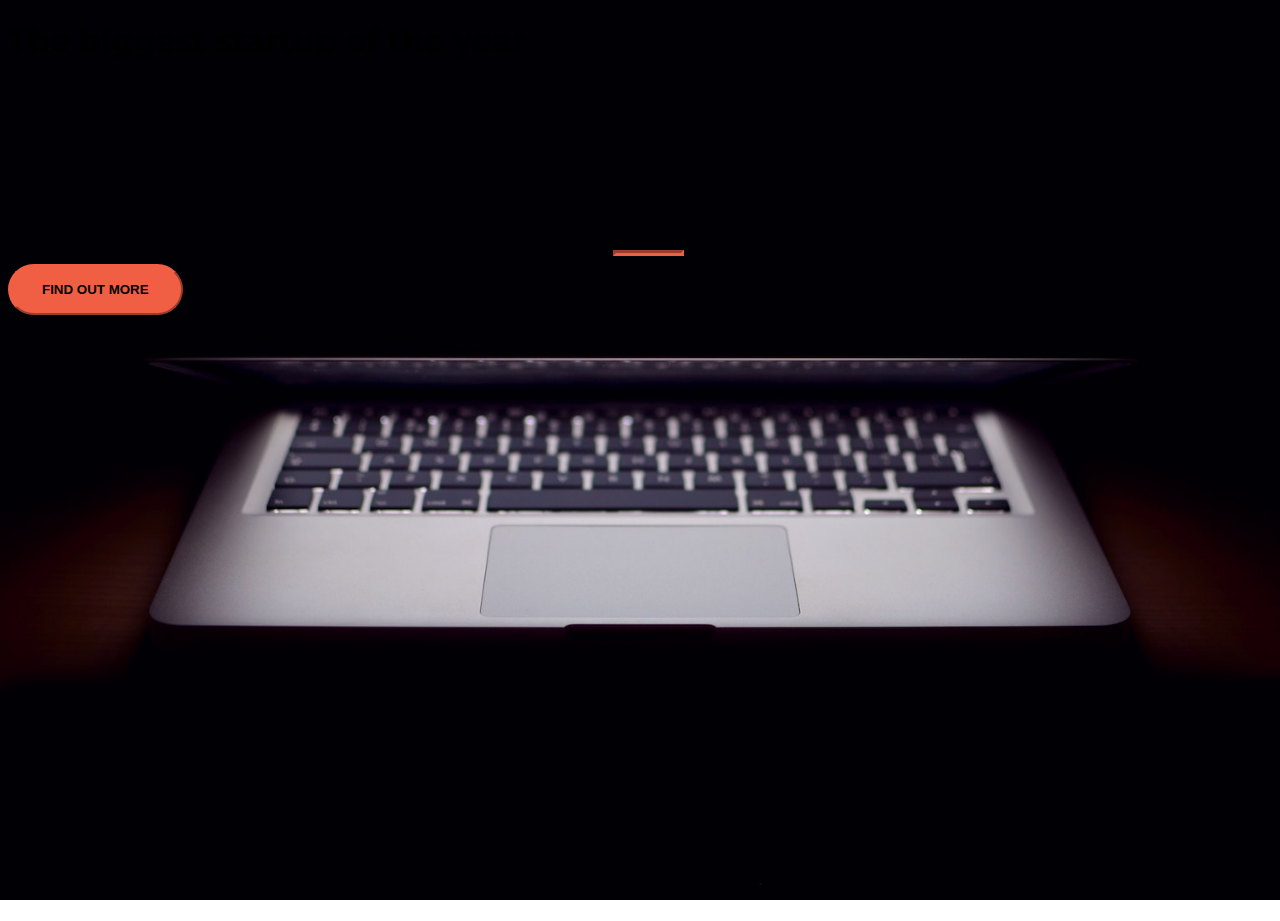
==== index.html @ 4971ef30 "uploading" ====
<!DOCTYPE html>
<html>
  <head>
    <title>Startup</title>
 
    <meta charset="utf-8">
    <meta name="viewport" content="width=device-width, initial-scale=1, shrink-to-fit=no">
    
    <link href="https://fonts.googleapis.com/css?family=Montserrat" rel="stylesheet">

    <link href="https://cdn.jsdelivr.net/npm/bootstrap@5.3.1/dist/css/bootstrap.min.css" rel="stylesheet" integrity="sha384-4bw+/aepP/YC94hEpVNVgiZdgIC5+VKNBQNGCHeKRQN+PtmoHDEXuppvnDJzQIu9" crossorigin="anonymous">    

    
    <link href="style.css" rel="stylesheet">
  </head>
  <body>
    <div class="container d-flex align-items-center h-100 justify-content-center">
      <div class="row">
        <header class="text-center col-12">
          <h1 class="text-uppercase">The biggest startup of the year</h1>
        </header>
        <div class="buffer col-12"></div>
        <section class="text-center col-12">
          <hr>
          <a href="https://mailchi.mp/f843bff870ab/mungadi">          <button  class="btn btn-primary btn-xl">Find out more</button>
          </a>
        </section>
      </div>
    </div>
  </body>
</html>
---- style.css ----
body,
html {
  width: 100%;
  height: 100%;
  font-family: 'Montserrat', sans-serif;
  background: url(header.jpg) no-repeat center center fixed; 
  -webkit-background-size: cover;
  -moz-background-size: cover;
  -o-background-size: cover;
  background-size: cover;
}

hr {
  border-color: #f05f44;
  border-width: 3px;
  max-width: 65px;
  background-color: #ee4b08;
}

.buffer {
  height: 10rem;
}

h1 {
  font-size: 2rem;
  color: #e  2dbdb;
}

.btn {
  font-weight: 700;
  border-radius: 300px;
  text-transform: uppercase;
}

.btn-primary {
  background-color: #f05f44;
  border-color: #f05f44;
}

.btn-primary:hover {
  background-color: #ee4b08;
  border-color: #ee4b08;
  border-width: 4px;
}

.btn-xl {
  padding: 1rem 2rem;

}
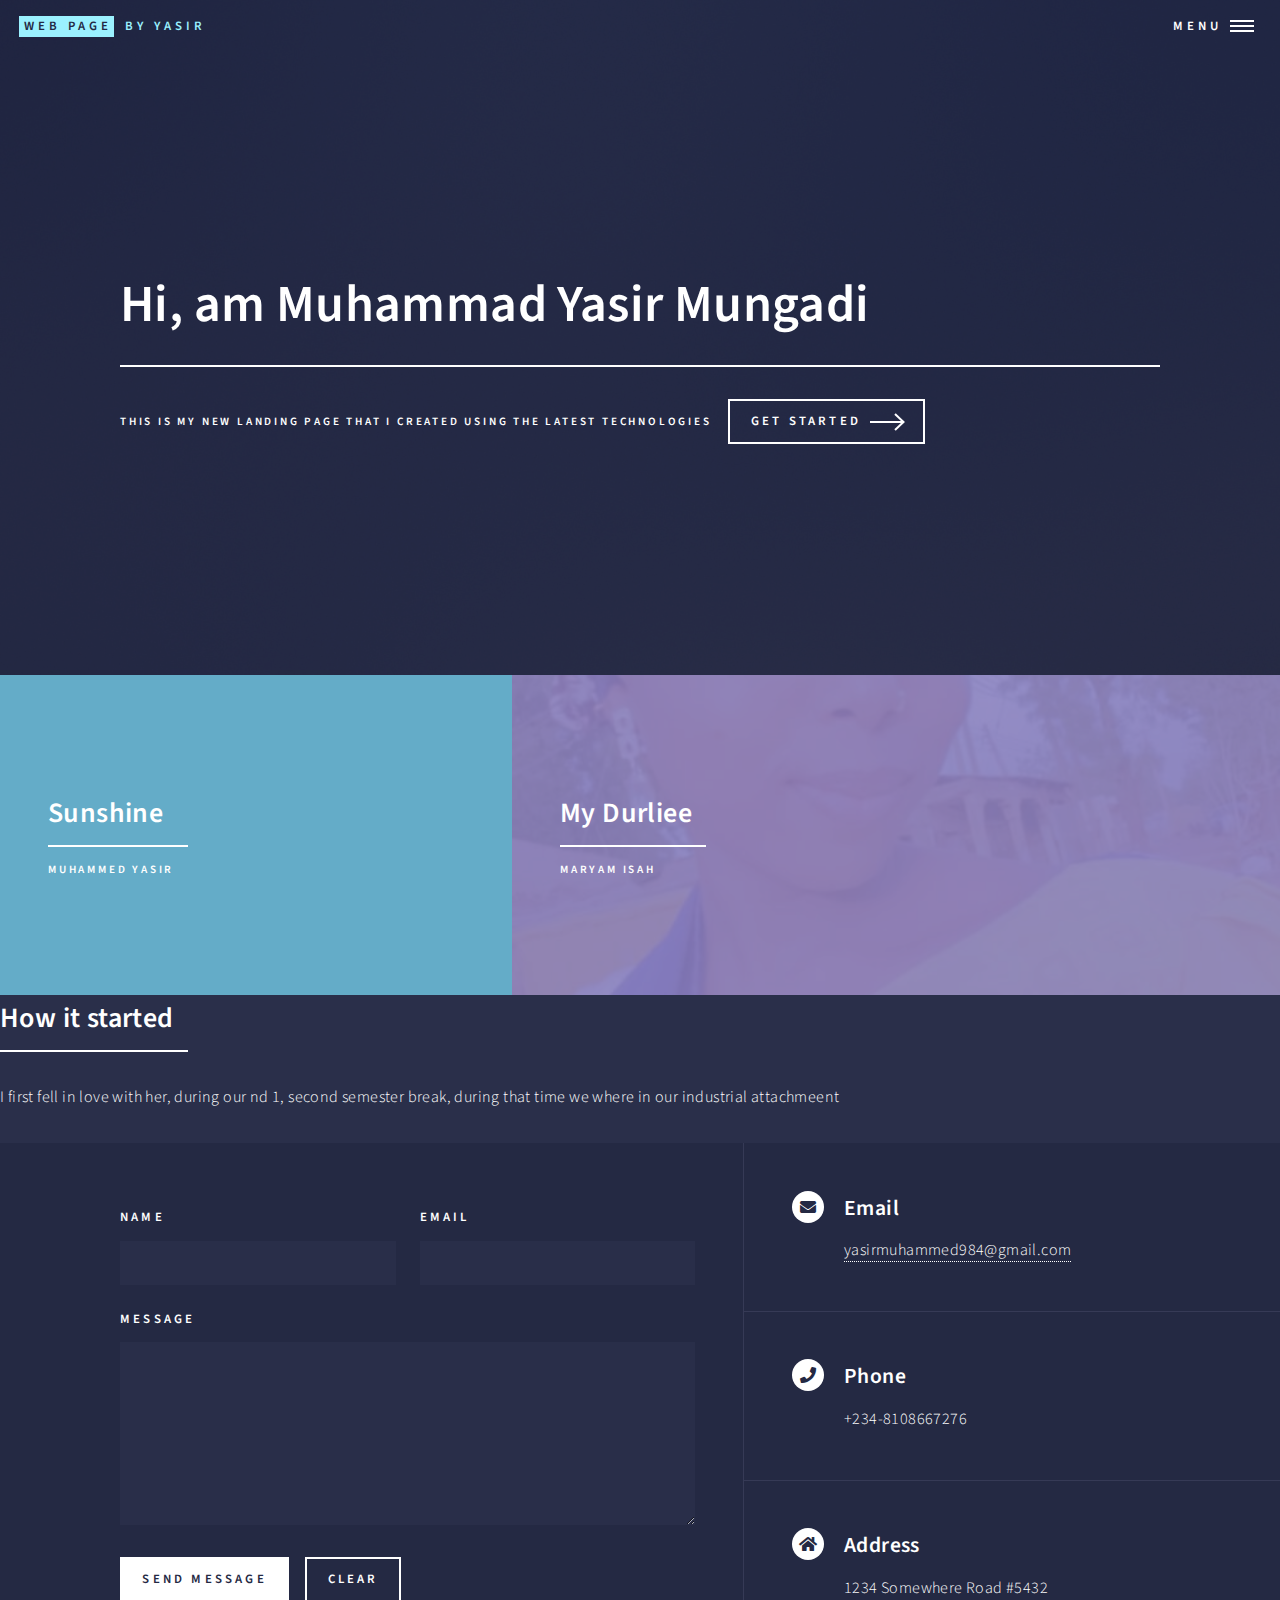
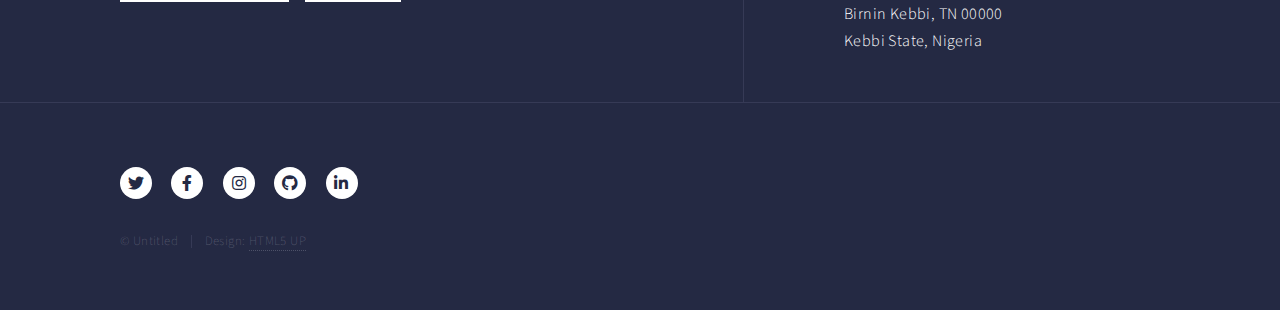
==== commit a90d6f67: "Update index.html" ====
--- a/index.html
+++ b/index.html
@@ -1,31 +1,177 @@
-<!DOCTYPE html>
+<!DOCTYPE HTML>
+<!--
+	Forty by HTML5 UP
+	html5up.net | @ajlkn
+	Free for personal and commercial use under the CCA 3.0 license (html5up.net/license)
+-->
 <html>
-  <head>
-    <title>Startup</title>
- 
-    <meta charset="utf-8">
-    <meta name="viewport" content="width=device-width, initial-scale=1, shrink-to-fit=no">
-    
-    <link href="https://fonts.googleapis.com/css?family=Montserrat" rel="stylesheet">
+	<head>
+		<title>Forty by HTML5 UP</title>
+		<meta charset="utf-8" />
+		<meta name="viewport" content="width=device-width, initial-scale=1, user-scalable=no" />
+		<link rel="stylesheet" href="assets/css/main.css" />
+		<noscript><link rel="stylesheet" href="assets/css/noscript.css" /></noscript>
+	</head>
+	<body class="is-preload">
 
-    <link href="https://cdn.jsdelivr.net/npm/bootstrap@5.3.1/dist/css/bootstrap.min.css" rel="stylesheet" integrity="sha384-4bw+/aepP/YC94hEpVNVgiZdgIC5+VKNBQNGCHeKRQN+PtmoHDEXuppvnDJzQIu9" crossorigin="anonymous">    
+		<!-- Wrapper -->
+			<div id="wrapper">
 
-    
-    <link href="style.css" rel="stylesheet">
-  </head>
-  <body>
-    <div class="container d-flex align-items-center h-100 justify-content-center">
-      <div class="row">
-        <header class="text-center col-12">
-          <h1 class="text-uppercase">The biggest startup of the year</h1>
-        </header>
-        <div class="buffer col-12"></div>
-        <section class="text-center col-12">
-          <hr>
-          <a href="https://mailchi.mp/f843bff870ab/mungadi">          <button  class="btn btn-primary btn-xl">Find out more</button>
-          </a>
-        </section>
-      </div>
-    </div>
-  </body>
-</html>
+				<!-- Header -->
+					<header id="header" class="alt">
+						<a href="index.html" class="logo"><strong>Web Page</strong> <span>by Yasir</span></a>
+						<nav>
+							<a href="#menu">Menu</a>
+						</nav>
+					</header>
+
+				<!-- Menu -->
+					<nav id="menu">
+						<ul class="links">
+							<li><a href="index(2).html">Home</a></li>
+							<li><a href="generic2.html">Landing</a></li>
+							<li><a href="generic.html">Generic</a></li>
+
+						</ul>
+						<ul class="actions stacked">
+							<li><a href="#" class="button primary fit">Get Started</a></li>
+							<li><a href="#" class="button fit">Log In</a></li>
+						</ul>
+					</nav>
+
+				<!-- Banner -->
+					<section id="banner" class="major">
+						<div class="inner">
+							<header class="major">
+								<h1>Hi, am Muhammad Yasir Mungadi</h1>
+							</header>
+							<div class="content">
+								<p>This is my new landing page that i created using the latest technologies<br />
+								</p>
+								<ul class="actions">
+									<li><a href="#one" class="button next scrolly">Get Started</a></li>
+								</ul>
+							</div>
+						</div>
+					</section>
+
+				<!-- Main -->
+					<div id="main">
+
+						<!-- One -->
+							<section id="one" class="tiles">
+								<article>
+									<span class="image">
+										<img src="images/Y.png" alt="" />
+									</span>
+									<header class="major">
+										<h3><a href="generic2.html" class="link">Sunshine</a></h3>
+										<p>Muhammed Yasir</p>
+									</header>
+								</article>
+								<article>
+									<span class="image">
+										<img src="images/maryam.JPG" alt="" />
+									</span>
+									<header class="major">
+										<h3><a href="generic.html" class="link">My Durliee</a></h3>
+										<p>Maryam Isah</p>
+									</header>
+								</article>
+								
+
+						<!-- Two -->
+							<section id="two">
+								<div class="inner">
+									<header class="major">
+										<h2>How it started</h2>
+									</header>
+									<p>I first fell in love with her, during our nd 1, second semester break, during that time we where in our industrial attachmeent</p>
+									
+								</div>
+							</section>
+
+					</div>
+
+				<!-- Contact -->
+					<section id="contact">
+						<div class="inner">
+							<section>
+								<form method="post" action="#">
+									<div class="fields">
+										<div class="field half">
+											<label for="name">Name</label>
+											<input type="text" name="name" id="name" />
+										</div>
+										<div class="field half">
+											<label for="email">Email</label>
+											<input type="text" name="email" id="email" />
+										</div>
+										<div class="field">
+											<label for="message">Message</label>
+											<textarea name="message" id="message" rows="6"></textarea>
+										</div>
+									</div>
+									<ul class="actions">
+										<li><input type="submit" value="Send Message" class="primary" /></li>
+										<li><input type="reset" value="Clear" /></li>
+									</ul>
+								</form>
+							</section>
+							<section class="split">
+								<section>
+									<div class="contact-method">
+										<span class="icon solid alt fa-envelope"></span>
+										<h3>Email</h3>
+										<a href="#">yasirmuhammed984@gmail.com</a>
+									</div>
+								</section>
+								<section>
+									<div class="contact-method">
+										<span class="icon solid alt fa-phone"></span>
+										<h3>Phone</h3>
+										<span>+234-8108667276</span>
+									</div>
+								</section>
+								<section>
+									<div class="contact-method">
+										<span class="icon solid alt fa-home"></span>
+										<h3>Address</h3>
+										<span>1234 Somewhere Road #5432<br />
+										Birnin Kebbi, TN 00000<br />
+										Kebbi State, Nigeria</span>
+									</div>
+								</section>
+							</section>
+						</div>
+					</section>
+
+				<!-- Footer -->
+					<footer id="footer">
+						<div class="inner">
+							<ul class="icons">
+								<li><a href="#" class="icon brands alt fa-twitter"><span class="label">Twitter</span></a></li>
+								<li><a href="#" class="icon brands alt fa-facebook-f"><span class="label">Facebook</span></a></li>
+								<li><a href="#" class="icon brands alt fa-instagram"><span class="label">Instagram</span></a></li>
+								<li><a href="#" class="icon brands alt fa-github"><span class="label">GitHub</span></a></li>
+								<li><a href="#" class="icon brands alt fa-linkedin-in"><span class="label">LinkedIn</span></a></li>
+							</ul>
+							<ul class="copyright">
+								<li>&copy; Untitled</li><li>Design: <a href="https://html5up.net">HTML5 UP</a></li>
+							</ul>
+						</div>
+					</footer>
+
+			</div>
+
+		<!-- Scripts -->
+			<script src="assets/js/jquery.min.js"></script>
+			<script src="assets/js/jquery.scrolly.min.js"></script>
+			<script src="assets/js/jquery.scrollex.min.js"></script>
+			<script src="assets/js/browser.min.js"></script>
+			<script src="assets/js/breakpoints.min.js"></script>
+			<script src="assets/js/util.js"></script>
+			<script src="assets/js/main.js"></script>
+
+	</body>
+</html>--- a/assets/css/main.css
+++ b/assets/css/main.css
@@ -0,0 +1,3952 @@
+@import url(fontawesome-all.min.css);
+@import url("https://fonts.googleapis.com/css?family=Source+Sans+Pro:300,300italic,600,600italic");
+
+/*
+	Forty by HTML5 UP
+	html5up.net | @ajlkn
+	Free for personal and commercial use under the CCA 3.0 license (html5up.net/license)
+*/
+
+html, body, div, span, applet, object,
+iframe, h1, h2, h3, h4, h5, h6, p, blockquote,
+pre, a, abbr, acronym, address, big, cite,
+code, del, dfn, em, img, ins, kbd, q, s, samp,
+small, strike, strong, sub, sup, tt, var, b,
+u, i, center, dl, dt, dd, ol, ul, li, fieldset,
+form, label, legend, table, caption, tbody,
+tfoot, thead, tr, th, td, article, aside,
+canvas, details, embed, figure, figcaption,
+footer, header, hgroup, menu, nav, output, ruby,
+section, summary, time, mark, audio, video {
+	margin: 0;
+	padding: 0;
+	border: 0;
+	font-size: 100%;
+	font: inherit;
+	vertical-align: baseline;}
+
+article, aside, details, figcaption, figure,
+footer, header, hgroup, menu, nav, section {
+	display: block;}
+
+body {
+	line-height: 1;
+}
+
+ol, ul {
+	list-style: none;
+}
+
+blockquote, q {
+	quotes: none;
+}
+
+	blockquote:before, blockquote:after, q:before, q:after {
+		content: '';
+		content: none;
+	}
+
+table {
+	border-collapse: collapse;
+	border-spacing: 0;
+}
+
+body {
+	-webkit-text-size-adjust: none;
+}
+
+mark {
+	background-color: transparent;
+	color: inherit;
+}
+
+input::-moz-focus-inner {
+	border: 0;
+	padding: 0;
+}
+
+input, select, textarea {
+	-moz-appearance: none;
+	-webkit-appearance: none;
+	-ms-appearance: none;
+	appearance: none;
+}
+
+/* Basic */
+
+	@-ms-viewport {
+		width: device-width;
+	}
+
+	body {
+		-ms-overflow-style: scrollbar;
+	}
+
+	@media screen and (max-width: 480px) {
+
+		html, body {
+			min-width: 320px;
+		}
+
+	}
+
+	html {
+		box-sizing: border-box;
+	}
+
+	*, *:before, *:after {
+		box-sizing: inherit;
+	}
+
+	body {
+		background: #242943;
+	}
+
+		body.is-preload *, body.is-preload *:before, body.is-preload *:after {
+			-moz-animation: none !important;
+			-webkit-animation: none !important;
+			-ms-animation: none !important;
+			animation: none !important;
+			-moz-transition: none !important;
+			-webkit-transition: none !important;
+			-ms-transition: none !important;
+			transition: none !important;
+		}
+
+/* Type */
+
+	body, input, select, textarea {
+		color: #ffffff;
+		font-family: "Source Sans Pro", Helvetica, sans-serif;
+		font-size: 17pt;
+		font-weight: 300;
+		letter-spacing: 0.025em;
+		line-height: 1.65;
+	}
+
+		@media screen and (max-width: 1680px) {
+
+			body, input, select, textarea {
+				font-size: 14pt;
+			}
+
+		}
+
+		@media screen and (max-width: 1280px) {
+
+			body, input, select, textarea {
+				font-size: 12pt;
+			}
+
+		}
+
+		@media screen and (max-width: 360px) {
+
+			body, input, select, textarea {
+				font-size: 11pt;
+			}
+
+		}
+
+	a {
+		-moz-transition: color 0.2s ease-in-out, border-bottom-color 0.2s ease-in-out;
+		-webkit-transition: color 0.2s ease-in-out, border-bottom-color 0.2s ease-in-out;
+		-ms-transition: color 0.2s ease-in-out, border-bottom-color 0.2s ease-in-out;
+		transition: color 0.2s ease-in-out, border-bottom-color 0.2s ease-in-out;
+		border-bottom: dotted 1px;
+		color: inherit;
+		text-decoration: none;
+	}
+
+		a:hover {
+			border-bottom-color: transparent;
+			color: #9bf1ff !important;
+		}
+
+		a:active {
+			color: #53e3fb !important;
+		}
+
+	strong, b {
+		color: #ffffff;
+		font-weight: 600;
+	}
+
+	em, i {
+		font-style: italic;
+	}
+
+	p {
+		margin: 0 0 2em 0;
+	}
+
+	h1, h2, h3, h4, h5, h6 {
+		color: #ffffff;
+		font-weight: 600;
+		line-height: 1.65;
+		margin: 0 0 1em 0;
+	}
+
+		h1 a, h2 a, h3 a, h4 a, h5 a, h6 a {
+			color: inherit;
+			border-bottom: 0;
+		}
+
+	h1 {
+		font-size: 2.5em;
+	}
+
+	h2 {
+		font-size: 1.75em;
+	}
+
+	h3 {
+		font-size: 1.35em;
+	}
+
+	h4 {
+		font-size: 1.1em;
+	}
+
+	h5 {
+		font-size: 0.9em;
+	}
+
+	h6 {
+		font-size: 0.7em;
+	}
+
+	@media screen and (max-width: 736px) {
+
+		h1 {
+			font-size: 2em;
+		}
+
+		h2 {
+			font-size: 1.5em;
+		}
+
+		h3 {
+			font-size: 1.25em;
+		}
+
+	}
+
+	sub {
+		font-size: 0.8em;
+		position: relative;
+		top: 0.5em;
+	}
+
+	sup {
+		font-size: 0.8em;
+		position: relative;
+		top: -0.5em;
+	}
+
+	blockquote {
+		border-left: solid 4px rgba(212, 212, 255, 0.1);
+		font-style: italic;
+		margin: 0 0 2em 0;
+		padding: 0.5em 0 0.5em 2em;
+	}
+
+	code {
+		background: rgba(212, 212, 255, 0.035);
+		font-family: "Courier New", monospace;
+		font-size: 0.9em;
+		margin: 0 0.25em;
+		padding: 0.25em 0.65em;
+	}
+
+	pre {
+		-webkit-overflow-scrolling: touch;
+		font-family: "Courier New", monospace;
+		font-size: 0.9em;
+		margin: 0 0 2em 0;
+	}
+
+		pre code {
+			display: block;
+			line-height: 1.75;
+			padding: 1em 1.5em;
+			overflow-x: auto;
+		}
+
+	hr {
+		border: 0;
+		border-bottom: solid 1px rgba(212, 212, 255, 0.1);
+		margin: 2em 0;
+	}
+
+		hr.major {
+			margin: 3em 0;
+		}
+
+	.align-left {
+		text-align: left;
+	}
+
+	.align-center {
+		text-align: center;
+	}
+
+	.align-right {
+		text-align: right;
+	}
+
+/* Row */
+
+	.row {
+		display: flex;
+		flex-wrap: wrap;
+		box-sizing: border-box;
+		align-items: stretch;
+	}
+
+		.row > * {
+			box-sizing: border-box;
+		}
+
+		.row.gtr-uniform > * > :last-child {
+			margin-bottom: 0;
+		}
+
+		.row.aln-left {
+			justify-content: flex-start;
+		}
+
+		.row.aln-center {
+			justify-content: center;
+		}
+
+		.row.aln-right {
+			justify-content: flex-end;
+		}
+
+		.row.aln-top {
+			align-items: flex-start;
+		}
+
+		.row.aln-middle {
+			align-items: center;
+		}
+
+		.row.aln-bottom {
+			align-items: flex-end;
+		}
+
+		.row > .imp {
+			order: -1;
+		}
+
+		.row > .col-1 {
+			width: 8.33333%;
+		}
+
+		.row > .off-1 {
+			margin-left: 8.33333%;
+		}
+
+		.row > .col-2 {
+			width: 16.66667%;
+		}
+
+		.row > .off-2 {
+			margin-left: 16.66667%;
+		}
+
+		.row > .col-3 {
+			width: 25%;
+		}
+
+		.row > .off-3 {
+			margin-left: 25%;
+		}
+
+		.row > .col-4 {
+			width: 33.33333%;
+		}
+
+		.row > .off-4 {
+			margin-left: 33.33333%;
+		}
+
+		.row > .col-5 {
+			width: 41.66667%;
+		}
+
+		.row > .off-5 {
+			margin-left: 41.66667%;
+		}
+
+		.row > .col-6 {
+			width: 50%;
+		}
+
+		.row > .off-6 {
+			margin-left: 50%;
+		}
+
+		.row > .col-7 {
+			width: 58.33333%;
+		}
+
+		.row > .off-7 {
+			margin-left: 58.33333%;
+		}
+
+		.row > .col-8 {
+			width: 66.66667%;
+		}
+
+		.row > .off-8 {
+			margin-left: 66.66667%;
+		}
+
+		.row > .col-9 {
+			width: 75%;
+		}
+
+		.row > .off-9 {
+			margin-left: 75%;
+		}
+
+		.row > .col-10 {
+			width: 83.33333%;
+		}
+
+		.row > .off-10 {
+			margin-left: 83.33333%;
+		}
+
+		.row > .col-11 {
+			width: 91.66667%;
+		}
+
+		.row > .off-11 {
+			margin-left: 91.66667%;
+		}
+
+		.row > .col-12 {
+			width: 100%;
+		}
+
+		.row > .off-12 {
+			margin-left: 100%;
+		}
+
+		.row.gtr-0 {
+			margin-top: 0;
+			margin-left: 0em;
+		}
+
+			.row.gtr-0 > * {
+				padding: 0 0 0 0em;
+			}
+
+			.row.gtr-0.gtr-uniform {
+				margin-top: 0em;
+			}
+
+				.row.gtr-0.gtr-uniform > * {
+					padding-top: 0em;
+				}
+
+		.row.gtr-25 {
+			margin-top: 0;
+			margin-left: -0.5em;
+		}
+
+			.row.gtr-25 > * {
+				padding: 0 0 0 0.5em;
+			}
+
+			.row.gtr-25.gtr-uniform {
+				margin-top: -0.5em;
+			}
+
+				.row.gtr-25.gtr-uniform > * {
+					padding-top: 0.5em;
+				}
+
+		.row.gtr-50 {
+			margin-top: 0;
+			margin-left: -1em;
+		}
+
+			.row.gtr-50 > * {
+				padding: 0 0 0 1em;
+			}
+
+			.row.gtr-50.gtr-uniform {
+				margin-top: -1em;
+			}
+
+				.row.gtr-50.gtr-uniform > * {
+					padding-top: 1em;
+				}
+
+		.row {
+			margin-top: 0;
+			margin-left: -2em;
+		}
+
+			.row > * {
+				padding: 0 0 0 2em;
+			}
+
+			.row.gtr-uniform {
+				margin-top: -2em;
+			}
+
+				.row.gtr-uniform > * {
+					padding-top: 2em;
+				}
+
+		.row.gtr-150 {
+			margin-top: 0;
+			margin-left: -3em;
+		}
+
+			.row.gtr-150 > * {
+				padding: 0 0 0 3em;
+			}
+
+			.row.gtr-150.gtr-uniform {
+				margin-top: -3em;
+			}
+
+				.row.gtr-150.gtr-uniform > * {
+					padding-top: 3em;
+				}
+
+		.row.gtr-200 {
+			margin-top: 0;
+			margin-left: -4em;
+		}
+
+			.row.gtr-200 > * {
+				padding: 0 0 0 4em;
+			}
+
+			.row.gtr-200.gtr-uniform {
+				margin-top: -4em;
+			}
+
+				.row.gtr-200.gtr-uniform > * {
+					padding-top: 4em;
+				}
+
+		@media screen and (max-width: 1680px) {
+
+			.row {
+				display: flex;
+				flex-wrap: wrap;
+				box-sizing: border-box;
+				align-items: stretch;
+			}
+
+				.row > * {
+					box-sizing: border-box;
+				}
+
+				.row.gtr-uniform > * > :last-child {
+					margin-bottom: 0;
+				}
+
+				.row.aln-left {
+					justify-content: flex-start;
+				}
+
+				.row.aln-center {
+					justify-content: center;
+				}
+
+				.row.aln-right {
+					justify-content: flex-end;
+				}
+
+				.row.aln-top {
+					align-items: flex-start;
+				}
+
+				.row.aln-middle {
+					align-items: center;
+				}
+
+				.row.aln-bottom {
+					align-items: flex-end;
+				}
+
+				.row > .imp-xlarge {
+					order: -1;
+				}
+
+				.row > .col-1-xlarge {
+					width: 8.33333%;
+				}
+
+				.row > .off-1-xlarge {
+					margin-left: 8.33333%;
+				}
+
+				.row > .col-2-xlarge {
+					width: 16.66667%;
+				}
+
+				.row > .off-2-xlarge {
+					margin-left: 16.66667%;
+				}
+
+				.row > .col-3-xlarge {
+					width: 25%;
+				}
+
+				.row > .off-3-xlarge {
+					margin-left: 25%;
+				}
+
+				.row > .col-4-xlarge {
+					width: 33.33333%;
+				}
+
+				.row > .off-4-xlarge {
+					margin-left: 33.33333%;
+				}
+
+				.row > .col-5-xlarge {
+					width: 41.66667%;
+				}
+
+				.row > .off-5-xlarge {
+					margin-left: 41.66667%;
+				}
+
+				.row > .col-6-xlarge {
+					width: 50%;
+				}
+
+				.row > .off-6-xlarge {
+					margin-left: 50%;
+				}
+
+				.row > .col-7-xlarge {
+					width: 58.33333%;
+				}
+
+				.row > .off-7-xlarge {
+					margin-left: 58.33333%;
+				}
+
+				.row > .col-8-xlarge {
+					width: 66.66667%;
+				}
+
+				.row > .off-8-xlarge {
+					margin-left: 66.66667%;
+				}
+
+				.row > .col-9-xlarge {
+					width: 75%;
+				}
+
+				.row > .off-9-xlarge {
+					margin-left: 75%;
+				}
+
+				.row > .col-10-xlarge {
+					width: 83.33333%;
+				}
+
+				.row > .off-10-xlarge {
+					margin-left: 83.33333%;
+				}
+
+				.row > .col-11-xlarge {
+					width: 91.66667%;
+				}
+
+				.row > .off-11-xlarge {
+					margin-left: 91.66667%;
+				}
+
+				.row > .col-12-xlarge {
+					width: 100%;
+				}
+
+				.row > .off-12-xlarge {
+					margin-left: 100%;
+				}
+
+				.row.gtr-0 {
+					margin-top: 0;
+					margin-left: 0em;
+				}
+
+					.row.gtr-0 > * {
+						padding: 0 0 0 0em;
+					}
+
+					.row.gtr-0.gtr-uniform {
+						margin-top: 0em;
+					}
+
+						.row.gtr-0.gtr-uniform > * {
+							padding-top: 0em;
+						}
+
+				.row.gtr-25 {
+					margin-top: 0;
+					margin-left: -0.5em;
+				}
+
+					.row.gtr-25 > * {
+						padding: 0 0 0 0.5em;
+					}
+
+					.row.gtr-25.gtr-uniform {
+						margin-top: -0.5em;
+					}
+
+						.row.gtr-25.gtr-uniform > * {
+							padding-top: 0.5em;
+						}
+
+				.row.gtr-50 {
+					margin-top: 0;
+					margin-left: -1em;
+				}
+
+					.row.gtr-50 > * {
+						padding: 0 0 0 1em;
+					}
+
+					.row.gtr-50.gtr-uniform {
+						margin-top: -1em;
+					}
+
+						.row.gtr-50.gtr-uniform > * {
+							padding-top: 1em;
+						}
+
+				.row {
+					margin-top: 0;
+					margin-left: -2em;
+				}
+
+					.row > * {
+						padding: 0 0 0 2em;
+					}
+
+					.row.gtr-uniform {
+						margin-top: -2em;
+					}
+
+						.row.gtr-uniform > * {
+							padding-top: 2em;
+						}
+
+				.row.gtr-150 {
+					margin-top: 0;
+					margin-left: -3em;
+				}
+
+					.row.gtr-150 > * {
+						padding: 0 0 0 3em;
+					}
+
+					.row.gtr-150.gtr-uniform {
+						margin-top: -3em;
+					}
+
+						.row.gtr-150.gtr-uniform > * {
+							padding-top: 3em;
+						}
+
+				.row.gtr-200 {
+					margin-top: 0;
+					margin-left: -4em;
+				}
+
+					.row.gtr-200 > * {
+						padding: 0 0 0 4em;
+					}
+
+					.row.gtr-200.gtr-uniform {
+						margin-top: -4em;
+					}
+
+						.row.gtr-200.gtr-uniform > * {
+							padding-top: 4em;
+						}
+
+		}
+
+		@media screen and (max-width: 1280px) {
+
+			.row {
+				display: flex;
+				flex-wrap: wrap;
+				box-sizing: border-box;
+				align-items: stretch;
+			}
+
+				.row > * {
+					box-sizing: border-box;
+				}
+
+				.row.gtr-uniform > * > :last-child {
+					margin-bottom: 0;
+				}
+
+				.row.aln-left {
+					justify-content: flex-start;
+				}
+
+				.row.aln-center {
+					justify-content: center;
+				}
+
+				.row.aln-right {
+					justify-content: flex-end;
+				}
+
+				.row.aln-top {
+					align-items: flex-start;
+				}
+
+				.row.aln-middle {
+					align-items: center;
+				}
+
+				.row.aln-bottom {
+					align-items: flex-end;
+				}
+
+				.row > .imp-large {
+					order: -1;
+				}
+
+				.row > .col-1-large {
+					width: 8.33333%;
+				}
+
+				.row > .off-1-large {
+					margin-left: 8.33333%;
+				}
+
+				.row > .col-2-large {
+					width: 16.66667%;
+				}
+
+				.row > .off-2-large {
+					margin-left: 16.66667%;
+				}
+
+				.row > .col-3-large {
+					width: 25%;
+				}
+
+				.row > .off-3-large {
+					margin-left: 25%;
+				}
+
+				.row > .col-4-large {
+					width: 33.33333%;
+				}
+
+				.row > .off-4-large {
+					margin-left: 33.33333%;
+				}
+
+				.row > .col-5-large {
+					width: 41.66667%;
+				}
+
+				.row > .off-5-large {
+					margin-left: 41.66667%;
+				}
+
+				.row > .col-6-large {
+					width: 50%;
+				}
+
+				.row > .off-6-large {
+					margin-left: 50%;
+				}
+
+				.row > .col-7-large {
+					width: 58.33333%;
+				}
+
+				.row > .off-7-large {
+					margin-left: 58.33333%;
+				}
+
+				.row > .col-8-large {
+					width: 66.66667%;
+				}
+
+				.row > .off-8-large {
+					margin-left: 66.66667%;
+				}
+
+				.row > .col-9-large {
+					width: 75%;
+				}
+
+				.row > .off-9-large {
+					margin-left: 75%;
+				}
+
+				.row > .col-10-large {
+					width: 83.33333%;
+				}
+
+				.row > .off-10-large {
+					margin-left: 83.33333%;
+				}
+
+				.row > .col-11-large {
+					width: 91.66667%;
+				}
+
+				.row > .off-11-large {
+					margin-left: 91.66667%;
+				}
+
+				.row > .col-12-large {
+					width: 100%;
+				}
+
+				.row > .off-12-large {
+					margin-left: 100%;
+				}
+
+				.row.gtr-0 {
+					margin-top: 0;
+					margin-left: 0em;
+				}
+
+					.row.gtr-0 > * {
+						padding: 0 0 0 0em;
+					}
+
+					.row.gtr-0.gtr-uniform {
+						margin-top: 0em;
+					}
+
+						.row.gtr-0.gtr-uniform > * {
+							padding-top: 0em;
+						}
+
+				.row.gtr-25 {
+					margin-top: 0;
+					margin-left: -0.375em;
+				}
+
+					.row.gtr-25 > * {
+						padding: 0 0 0 0.375em;
+					}
+
+					.row.gtr-25.gtr-uniform {
+						margin-top: -0.375em;
+					}
+
+						.row.gtr-25.gtr-uniform > * {
+							padding-top: 0.375em;
+						}
+
+				.row.gtr-50 {
+					margin-top: 0;
+					margin-left: -0.75em;
+				}
+
+					.row.gtr-50 > * {
+						padding: 0 0 0 0.75em;
+					}
+
+					.row.gtr-50.gtr-uniform {
+						margin-top: -0.75em;
+					}
+
+						.row.gtr-50.gtr-uniform > * {
+							padding-top: 0.75em;
+						}
+
+				.row {
+					margin-top: 0;
+					margin-left: -1.5em;
+				}
+
+					.row > * {
+						padding: 0 0 0 1.5em;
+					}
+
+					.row.gtr-uniform {
+						margin-top: -1.5em;
+					}
+
+						.row.gtr-uniform > * {
+							padding-top: 1.5em;
+						}
+
+				.row.gtr-150 {
+					margin-top: 0;
+					margin-left: -2.25em;
+				}
+
+					.row.gtr-150 > * {
+						padding: 0 0 0 2.25em;
+					}
+
+					.row.gtr-150.gtr-uniform {
+						margin-top: -2.25em;
+					}
+
+						.row.gtr-150.gtr-uniform > * {
+							padding-top: 2.25em;
+						}
+
+				.row.gtr-200 {
+					margin-top: 0;
+					margin-left: -3em;
+				}
+
+					.row.gtr-200 > * {
+						padding: 0 0 0 3em;
+					}
+
+					.row.gtr-200.gtr-uniform {
+						margin-top: -3em;
+					}
+
+						.row.gtr-200.gtr-uniform > * {
+							padding-top: 3em;
+						}
+
+		}
+
+		@media screen and (max-width: 980px) {
+
+			.row {
+				display: flex;
+				flex-wrap: wrap;
+				box-sizing: border-box;
+				align-items: stretch;
+			}
+
+				.row > * {
+					box-sizing: border-box;
+				}
+
+				.row.gtr-uniform > * > :last-child {
+					margin-bottom: 0;
+				}
+
+				.row.aln-left {
+					justify-content: flex-start;
+				}
+
+				.row.aln-center {
+					justify-content: center;
+				}
+
+				.row.aln-right {
+					justify-content: flex-end;
+				}
+
+				.row.aln-top {
+					align-items: flex-start;
+				}
+
+				.row.aln-middle {
+					align-items: center;
+				}
+
+				.row.aln-bottom {
+					align-items: flex-end;
+				}
+
+				.row > .imp-medium {
+					order: -1;
+				}
+
+				.row > .col-1-medium {
+					width: 8.33333%;
+				}
+
+				.row > .off-1-medium {
+					margin-left: 8.33333%;
+				}
+
+				.row > .col-2-medium {
+					width: 16.66667%;
+				}
+
+				.row > .off-2-medium {
+					margin-left: 16.66667%;
+				}
+
+				.row > .col-3-medium {
+					width: 25%;
+				}
+
+				.row > .off-3-medium {
+					margin-left: 25%;
+				}
+
+				.row > .col-4-medium {
+					width: 33.33333%;
+				}
+
+				.row > .off-4-medium {
+					margin-left: 33.33333%;
+				}
+
+				.row > .col-5-medium {
+					width: 41.66667%;
+				}
+
+				.row > .off-5-medium {
+					margin-left: 41.66667%;
+				}
+
+				.row > .col-6-medium {
+					width: 50%;
+				}
+
+				.row > .off-6-medium {
+					margin-left: 50%;
+				}
+
+				.row > .col-7-medium {
+					width: 58.33333%;
+				}
+
+				.row > .off-7-medium {
+					margin-left: 58.33333%;
+				}
+
+				.row > .col-8-medium {
+					width: 66.66667%;
+				}
+
+				.row > .off-8-medium {
+					margin-left: 66.66667%;
+				}
+
+				.row > .col-9-medium {
+					width: 75%;
+				}
+
+				.row > .off-9-medium {
+					margin-left: 75%;
+				}
+
+				.row > .col-10-medium {
+					width: 83.33333%;
+				}
+
+				.row > .off-10-medium {
+					margin-left: 83.33333%;
+				}
+
+				.row > .col-11-medium {
+					width: 91.66667%;
+				}
+
+				.row > .off-11-medium {
+					margin-left: 91.66667%;
+				}
+
+				.row > .col-12-medium {
+					width: 100%;
+				}
+
+				.row > .off-12-medium {
+					margin-left: 100%;
+				}
+
+				.row.gtr-0 {
+					margin-top: 0;
+					margin-left: 0em;
+				}
+
+					.row.gtr-0 > * {
+						padding: 0 0 0 0em;
+					}
+
+					.row.gtr-0.gtr-uniform {
+						margin-top: 0em;
+					}
+
+						.row.gtr-0.gtr-uniform > * {
+							padding-top: 0em;
+						}
+
+				.row.gtr-25 {
+					margin-top: 0;
+					margin-left: -0.375em;
+				}
+
+					.row.gtr-25 > * {
+						padding: 0 0 0 0.375em;
+					}
+
+					.row.gtr-25.gtr-uniform {
+						margin-top: -0.375em;
+					}
+
+						.row.gtr-25.gtr-uniform > * {
+							padding-top: 0.375em;
+						}
+
+				.row.gtr-50 {
+					margin-top: 0;
+					margin-left: -0.75em;
+				}
+
+					.row.gtr-50 > * {
+						padding: 0 0 0 0.75em;
+					}
+
+					.row.gtr-50.gtr-uniform {
+						margin-top: -0.75em;
+					}
+
+						.row.gtr-50.gtr-uniform > * {
+							padding-top: 0.75em;
+						}
+
+				.row {
+					margin-top: 0;
+					margin-left: -1.5em;
+				}
+
+					.row > * {
+						padding: 0 0 0 1.5em;
+					}
+
+					.row.gtr-uniform {
+						margin-top: -1.5em;
+					}
+
+						.row.gtr-uniform > * {
+							padding-top: 1.5em;
+						}
+
+				.row.gtr-150 {
+					margin-top: 0;
+					margin-left: -2.25em;
+				}
+
+					.row.gtr-150 > * {
+						padding: 0 0 0 2.25em;
+					}
+
+					.row.gtr-150.gtr-uniform {
+						margin-top: -2.25em;
+					}
+
+						.row.gtr-150.gtr-uniform > * {
+							padding-top: 2.25em;
+						}
+
+				.row.gtr-200 {
+					margin-top: 0;
+					margin-left: -3em;
+				}
+
+					.row.gtr-200 > * {
+						padding: 0 0 0 3em;
+					}
+
+					.row.gtr-200.gtr-uniform {
+						margin-top: -3em;
+					}
+
+						.row.gtr-200.gtr-uniform > * {
+							padding-top: 3em;
+						}
+
+		}
+
+		@media screen and (max-width: 736px) {
+
+			.row {
+				display: flex;
+				flex-wrap: wrap;
+				box-sizing: border-box;
+				align-items: stretch;
+			}
+
+				.row > * {
+					box-sizing: border-box;
+				}
+
+				.row.gtr-uniform > * > :last-child {
+					margin-bottom: 0;
+				}
+
+				.row.aln-left {
+					justify-content: flex-start;
+				}
+
+				.row.aln-center {
+					justify-content: center;
+				}
+
+				.row.aln-right {
+					justify-content: flex-end;
+				}
+
+				.row.aln-top {
+					align-items: flex-start;
+				}
+
+				.row.aln-middle {
+					align-items: center;
+				}
+
+				.row.aln-bottom {
+					align-items: flex-end;
+				}
+
+				.row > .imp-small {
+					order: -1;
+				}
+
+				.row > .col-1-small {
+					width: 8.33333%;
+				}
+
+				.row > .off-1-small {
+					margin-left: 8.33333%;
+				}
+
+				.row > .col-2-small {
+					width: 16.66667%;
+				}
+
+				.row > .off-2-small {
+					margin-left: 16.66667%;
+				}
+
+				.row > .col-3-small {
+					width: 25%;
+				}
+
+				.row > .off-3-small {
+					margin-left: 25%;
+				}
+
+				.row > .col-4-small {
+					width: 33.33333%;
+				}
+
+				.row > .off-4-small {
+					margin-left: 33.33333%;
+				}
+
+				.row > .col-5-small {
+					width: 41.66667%;
+				}
+
+				.row > .off-5-small {
+					margin-left: 41.66667%;
+				}
+
+				.row > .col-6-small {
+					width: 50%;
+				}
+
+				.row > .off-6-small {
+					margin-left: 50%;
+				}
+
+				.row > .col-7-small {
+					width: 58.33333%;
+				}
+
+				.row > .off-7-small {
+					margin-left: 58.33333%;
+				}
+
+				.row > .col-8-small {
+					width: 66.66667%;
+				}
+
+				.row > .off-8-small {
+					margin-left: 66.66667%;
+				}
+
+				.row > .col-9-small {
+					width: 75%;
+				}
+
+				.row > .off-9-small {
+					margin-left: 75%;
+				}
+
+				.row > .col-10-small {
+					width: 83.33333%;
+				}
+
+				.row > .off-10-small {
+					margin-left: 83.33333%;
+				}
+
+				.row > .col-11-small {
+					width: 91.66667%;
+				}
+
+				.row > .off-11-small {
+					margin-left: 91.66667%;
+				}
+
+				.row > .col-12-small {
+					width: 100%;
+				}
+
+				.row > .off-12-small {
+					margin-left: 100%;
+				}
+
+				.row.gtr-0 {
+					margin-top: 0;
+					margin-left: 0em;
+				}
+
+					.row.gtr-0 > * {
+						padding: 0 0 0 0em;
+					}
+
+					.row.gtr-0.gtr-uniform {
+						margin-top: 0em;
+					}
+
+						.row.gtr-0.gtr-uniform > * {
+							padding-top: 0em;
+						}
+
+				.row.gtr-25 {
+					margin-top: 0;
+					margin-left: -0.3125em;
+				}
+
+					.row.gtr-25 > * {
+						padding: 0 0 0 0.3125em;
+					}
+
+					.row.gtr-25.gtr-uniform {
+						margin-top: -0.3125em;
+					}
+
+						.row.gtr-25.gtr-uniform > * {
+							padding-top: 0.3125em;
+						}
+
+				.row.gtr-50 {
+					margin-top: 0;
+					margin-left: -0.625em;
+				}
+
+					.row.gtr-50 > * {
+						padding: 0 0 0 0.625em;
+					}
+
+					.row.gtr-50.gtr-uniform {
+						margin-top: -0.625em;
+					}
+
+						.row.gtr-50.gtr-uniform > * {
+							padding-top: 0.625em;
+						}
+
+				.row {
+					margin-top: 0;
+					margin-left: -1.25em;
+				}
+
+					.row > * {
+						padding: 0 0 0 1.25em;
+					}
+
+					.row.gtr-uniform {
+						margin-top: -1.25em;
+					}
+
+						.row.gtr-uniform > * {
+							padding-top: 1.25em;
+						}
+
+				.row.gtr-150 {
+					margin-top: 0;
+					margin-left: -1.875em;
+				}
+
+					.row.gtr-150 > * {
+						padding: 0 0 0 1.875em;
+					}
+
+					.row.gtr-150.gtr-uniform {
+						margin-top: -1.875em;
+					}
+
+						.row.gtr-150.gtr-uniform > * {
+							padding-top: 1.875em;
+						}
+
+				.row.gtr-200 {
+					margin-top: 0;
+					margin-left: -2.5em;
+				}
+
+					.row.gtr-200 > * {
+						padding: 0 0 0 2.5em;
+					}
+
+					.row.gtr-200.gtr-uniform {
+						margin-top: -2.5em;
+					}
+
+						.row.gtr-200.gtr-uniform > * {
+							padding-top: 2.5em;
+						}
+
+		}
+
+		@media screen and (max-width: 480px) {
+
+			.row {
+				display: flex;
+				flex-wrap: wrap;
+				box-sizing: border-box;
+				align-items: stretch;
+			}
+
+				.row > * {
+					box-sizing: border-box;
+				}
+
+				.row.gtr-uniform > * > :last-child {
+					margin-bottom: 0;
+				}
+
+				.row.aln-left {
+					justify-content: flex-start;
+				}
+
+				.row.aln-center {
+					justify-content: center;
+				}
+
+				.row.aln-right {
+					justify-content: flex-end;
+				}
+
+				.row.aln-top {
+					align-items: flex-start;
+				}
+
+				.row.aln-middle {
+					align-items: center;
+				}
+
+				.row.aln-bottom {
+					align-items: flex-end;
+				}
+
+				.row > .imp-xsmall {
+					order: -1;
+				}
+
+				.row > .col-1-xsmall {
+					width: 8.33333%;
+				}
+
+				.row > .off-1-xsmall {
+					margin-left: 8.33333%;
+				}
+
+				.row > .col-2-xsmall {
+					width: 16.66667%;
+				}
+
+				.row > .off-2-xsmall {
+					margin-left: 16.66667%;
+				}
+
+				.row > .col-3-xsmall {
+					width: 25%;
+				}
+
+				.row > .off-3-xsmall {
+					margin-left: 25%;
+				}
+
+				.row > .col-4-xsmall {
+					width: 33.33333%;
+				}
+
+				.row > .off-4-xsmall {
+					margin-left: 33.33333%;
+				}
+
+				.row > .col-5-xsmall {
+					width: 41.66667%;
+				}
+
+				.row > .off-5-xsmall {
+					margin-left: 41.66667%;
+				}
+
+				.row > .col-6-xsmall {
+					width: 50%;
+				}
+
+				.row > .off-6-xsmall {
+					margin-left: 50%;
+				}
+
+				.row > .col-7-xsmall {
+					width: 58.33333%;
+				}
+
+				.row > .off-7-xsmall {
+					margin-left: 58.33333%;
+				}
+
+				.row > .col-8-xsmall {
+					width: 66.66667%;
+				}
+
+				.row > .off-8-xsmall {
+					margin-left: 66.66667%;
+				}
+
+				.row > .col-9-xsmall {
+					width: 75%;
+				}
+
+				.row > .off-9-xsmall {
+					margin-left: 75%;
+				}
+
+				.row > .col-10-xsmall {
+					width: 83.33333%;
+				}
+
+				.row > .off-10-xsmall {
+					margin-left: 83.33333%;
+				}
+
+				.row > .col-11-xsmall {
+					width: 91.66667%;
+				}
+
+				.row > .off-11-xsmall {
+					margin-left: 91.66667%;
+				}
+
+				.row > .col-12-xsmall {
+					width: 100%;
+				}
+
+				.row > .off-12-xsmall {
+					margin-left: 100%;
+				}
+
+				.row.gtr-0 {
+					margin-top: 0;
+					margin-left: 0em;
+				}
+
+					.row.gtr-0 > * {
+						padding: 0 0 0 0em;
+					}
+
+					.row.gtr-0.gtr-uniform {
+						margin-top: 0em;
+					}
+
+						.row.gtr-0.gtr-uniform > * {
+							padding-top: 0em;
+						}
+
+				.row.gtr-25 {
+					margin-top: 0;
+					margin-left: -0.3125em;
+				}
+
+					.row.gtr-25 > * {
+						padding: 0 0 0 0.3125em;
+					}
+
+					.row.gtr-25.gtr-uniform {
+						margin-top: -0.3125em;
+					}
+
+						.row.gtr-25.gtr-uniform > * {
+							padding-top: 0.3125em;
+						}
+
+				.row.gtr-50 {
+					margin-top: 0;
+					margin-left: -0.625em;
+				}
+
+					.row.gtr-50 > * {
+						padding: 0 0 0 0.625em;
+					}
+
+					.row.gtr-50.gtr-uniform {
+						margin-top: -0.625em;
+					}
+
+						.row.gtr-50.gtr-uniform > * {
+							padding-top: 0.625em;
+						}
+
+				.row {
+					margin-top: 0;
+					margin-left: -1.25em;
+				}
+
+					.row > * {
+						padding: 0 0 0 1.25em;
+					}
+
+					.row.gtr-uniform {
+						margin-top: -1.25em;
+					}
+
+						.row.gtr-uniform > * {
+							padding-top: 1.25em;
+						}
+
+				.row.gtr-150 {
+					margin-top: 0;
+					margin-left: -1.875em;
+				}
+
+					.row.gtr-150 > * {
+						padding: 0 0 0 1.875em;
+					}
+
+					.row.gtr-150.gtr-uniform {
+						margin-top: -1.875em;
+					}
+
+						.row.gtr-150.gtr-uniform > * {
+							padding-top: 1.875em;
+						}
+
+				.row.gtr-200 {
+					margin-top: 0;
+					margin-left: -2.5em;
+				}
+
+					.row.gtr-200 > * {
+						padding: 0 0 0 2.5em;
+					}
+
+					.row.gtr-200.gtr-uniform {
+						margin-top: -2.5em;
+					}
+
+						.row.gtr-200.gtr-uniform > * {
+							padding-top: 2.5em;
+						}
+
+		}
+
+/* Section/Article */
+
+	section.special, article.special {
+		text-align: center;
+	}
+
+	header.major {
+		width: -moz-max-content;
+		width: -webkit-max-content;
+		width: -ms-max-content;
+		width: max-content;
+		margin-bottom: 2em;
+	}
+
+		header.major > :first-child {
+			margin-bottom: 0;
+			width: calc(100% + 0.5em);
+		}
+
+			header.major > :first-child:after {
+				content: '';
+				background-color: #ffffff;
+				display: block;
+				height: 2px;
+				margin: 0.325em 0 0.5em 0;
+				width: 100%;
+			}
+
+		header.major > p {
+			font-size: 0.7em;
+			font-weight: 600;
+			letter-spacing: 0.25em;
+			margin-bottom: 0;
+			text-transform: uppercase;
+		}
+
+		body.is-ie header.major > :first-child:after {
+			max-width: 9em;
+		}
+
+		body.is-ie header.major > h1:after {
+			max-width: 100% !important;
+		}
+
+	@media screen and (max-width: 736px) {
+
+		header.major > p br {
+			display: none;
+		}
+
+	}
+
+/* Form */
+
+	form {
+		margin: 0 0 2em 0;
+	}
+
+		form > :last-child {
+			margin-bottom: 0;
+		}
+
+		form > .fields {
+			display: -moz-flex;
+			display: -webkit-flex;
+			display: -ms-flex;
+			display: flex;
+			-moz-flex-wrap: wrap;
+			-webkit-flex-wrap: wrap;
+			-ms-flex-wrap: wrap;
+			flex-wrap: wrap;
+			width: calc(100% + 3em);
+			margin: -1.5em 0 2em -1.5em;
+		}
+
+			form > .fields > .field {
+				-moz-flex-grow: 0;
+				-webkit-flex-grow: 0;
+				-ms-flex-grow: 0;
+				flex-grow: 0;
+				-moz-flex-shrink: 0;
+				-webkit-flex-shrink: 0;
+				-ms-flex-shrink: 0;
+				flex-shrink: 0;
+				padding: 1.5em 0 0 1.5em;
+				width: calc(100% - 1.5em);
+			}
+
+				form > .fields > .field.half {
+					width: calc(50% - 0.75em);
+				}
+
+				form > .fields > .field.third {
+					width: calc(100%/3 - 0.5em);
+				}
+
+				form > .fields > .field.quarter {
+					width: calc(25% - 0.375em);
+				}
+
+		@media screen and (max-width: 480px) {
+
+			form > .fields {
+				width: calc(100% + 3em);
+				margin: -1.5em 0 2em -1.5em;
+			}
+
+				form > .fields > .field {
+					padding: 1.5em 0 0 1.5em;
+					width: calc(100% - 1.5em);
+				}
+
+					form > .fields > .field.half {
+						width: calc(100% - 1.5em);
+					}
+
+					form > .fields > .field.third {
+						width: calc(100% - 1.5em);
+					}
+
+					form > .fields > .field.quarter {
+						width: calc(100% - 1.5em);
+					}
+
+		}
+
+	label {
+		color: #ffffff;
+		display: block;
+		font-size: 0.8em;
+		font-weight: 600;
+		letter-spacing: 0.25em;
+		margin: 0 0 1em 0;
+		text-transform: uppercase;
+	}
+
+	input[type="text"],
+	input[type="password"],
+	input[type="email"],
+	input[type="tel"],
+	input[type="search"],
+	input[type="url"],
+	select,
+	textarea {
+		-moz-appearance: none;
+		-webkit-appearance: none;
+		-ms-appearance: none;
+		appearance: none;
+		background: rgba(212, 212, 255, 0.035);
+		border: none;
+		border-radius: 0;
+		color: inherit;
+		display: block;
+		outline: 0;
+		padding: 0 1em;
+		text-decoration: none;
+		width: 100%;
+	}
+
+		input[type="text"]:invalid,
+		input[type="password"]:invalid,
+		input[type="email"]:invalid,
+		input[type="tel"]:invalid,
+		input[type="search"]:invalid,
+		input[type="url"]:invalid,
+		select:invalid,
+		textarea:invalid {
+			box-shadow: none;
+		}
+
+		input[type="text"]:focus,
+		input[type="password"]:focus,
+		input[type="email"]:focus,
+		input[type="tel"]:focus,
+		input[type="search"]:focus,
+		input[type="url"]:focus,
+		select:focus,
+		textarea:focus {
+			border-color: #9bf1ff;
+			box-shadow: 0 0 0 2px #9bf1ff;
+		}
+
+	select {
+		background-image: url("data:image/svg+xml;charset=utf8,%3Csvg xmlns='http://www.w3.org/2000/svg' width='40' height='40' preserveAspectRatio='none' viewBox='0 0 40 40'%3E%3Cpath d='M9.4,12.3l10.4,10.4l10.4-10.4c0.2-0.2,0.5-0.4,0.9-0.4c0.3,0,0.6,0.1,0.9,0.4l3.3,3.3c0.2,0.2,0.4,0.5,0.4,0.9 c0,0.4-0.1,0.6-0.4,0.9L20.7,31.9c-0.2,0.2-0.5,0.4-0.9,0.4c-0.3,0-0.6-0.1-0.9-0.4L4.3,17.3c-0.2-0.2-0.4-0.5-0.4-0.9 c0-0.4,0.1-0.6,0.4-0.9l3.3-3.3c0.2-0.2,0.5-0.4,0.9-0.4S9.1,12.1,9.4,12.3z' fill='rgba(212, 212, 255, 0.1)' /%3E%3C/svg%3E");
+		background-size: 1.25rem;
+		background-repeat: no-repeat;
+		background-position: calc(100% - 1rem) center;
+		height: 2.75em;
+		padding-right: 2.75em;
+		text-overflow: ellipsis;
+	}
+
+		select option {
+			color: #ffffff;
+			background: #242943;
+		}
+
+		select:focus::-ms-value {
+			background-color: transparent;
+		}
+
+		select::-ms-expand {
+			display: none;
+		}
+
+	input[type="text"],
+	input[type="password"],
+	input[type="email"],
+	input[type="tel"],
+	input[type="search"],
+	input[type="url"],
+	select {
+		height: 2.75em;
+	}
+
+	textarea {
+		padding: 0.75em 1em;
+	}
+
+	input[type="checkbox"],
+	input[type="radio"] {
+		-moz-appearance: none;
+		-webkit-appearance: none;
+		-ms-appearance: none;
+		appearance: none;
+		display: block;
+		float: left;
+		margin-right: -2em;
+		opacity: 0;
+		width: 1em;
+		z-index: -1;
+	}
+
+		input[type="checkbox"] + label,
+		input[type="radio"] + label {
+			text-decoration: none;
+			color: #ffffff;
+			cursor: pointer;
+			display: inline-block;
+			font-weight: 300;
+			padding-left: 2.65em;
+			padding-right: 0.75em;
+			position: relative;
+		}
+
+			input[type="checkbox"] + label:before,
+			input[type="radio"] + label:before {
+				-moz-osx-font-smoothing: grayscale;
+				-webkit-font-smoothing: antialiased;
+				display: inline-block;
+				font-style: normal;
+				font-variant: normal;
+				text-rendering: auto;
+				line-height: 1;
+				text-transform: none !important;
+				font-family: 'Font Awesome 5 Free';
+				font-weight: 900;
+			}
+
+			input[type="checkbox"] + label:before,
+			input[type="radio"] + label:before {
+				background: rgba(212, 212, 255, 0.035);
+				content: '';
+				display: inline-block;
+				font-size: 0.8em;
+				height: 2.0625em;
+				left: 0;
+				letter-spacing: 0;
+				line-height: 2.0625em;
+				position: absolute;
+				text-align: center;
+				top: 0;
+				width: 2.0625em;
+			}
+
+		input[type="checkbox"]:checked + label:before,
+		input[type="radio"]:checked + label:before {
+			background: #ffffff;
+			border-color: #9bf1ff;
+			content: '\f00c';
+			color: #242943;
+		}
+
+		input[type="checkbox"]:focus + label:before,
+		input[type="radio"]:focus + label:before {
+			box-shadow: 0 0 0 2px #9bf1ff;
+		}
+
+	input[type="radio"] + label:before {
+		border-radius: 100%;
+	}
+
+	::-webkit-input-placeholder {
+		color: rgba(244, 244, 255, 0.2) !important;
+		opacity: 1.0;
+	}
+
+	:-moz-placeholder {
+		color: rgba(244, 244, 255, 0.2) !important;
+		opacity: 1.0;
+	}
+
+	::-moz-placeholder {
+		color: rgba(244, 244, 255, 0.2) !important;
+		opacity: 1.0;
+	}
+
+	:-ms-input-placeholder {
+		color: rgba(244, 244, 255, 0.2) !important;
+		opacity: 1.0;
+	}
+
+/* Box */
+
+	.box {
+		border: solid 1px rgba(212, 212, 255, 0.1);
+		margin-bottom: 2em;
+		padding: 1.5em;
+	}
+
+		.box > :last-child,
+		.box > :last-child > :last-child,
+		.box > :last-child > :last-child > :last-child {
+			margin-bottom: 0;
+		}
+
+		.box.alt {
+			border: 0;
+			border-radius: 0;
+			padding: 0;
+		}
+
+/* Icon */
+
+	.icon {
+		text-decoration: none;
+		border-bottom: none;
+		position: relative;
+	}
+
+		.icon:before {
+			-moz-osx-font-smoothing: grayscale;
+			-webkit-font-smoothing: antialiased;
+			display: inline-block;
+			font-style: normal;
+			font-variant: normal;
+			text-rendering: auto;
+			line-height: 1;
+			text-transform: none !important;
+			font-family: 'Font Awesome 5 Free';
+			font-weight: 400;
+		}
+
+		.icon > .label {
+			display: none;
+		}
+
+		.icon:before {
+			line-height: inherit;
+		}
+
+		.icon.solid:before {
+			font-weight: 900;
+		}
+
+		.icon.brands:before {
+			font-family: 'Font Awesome 5 Brands';
+		}
+
+		.icon.alt:before {
+			background-color: #ffffff;
+			border-radius: 100%;
+			color: #242943;
+			display: inline-block;
+			height: 2em;
+			line-height: 2em;
+			text-align: center;
+			width: 2em;
+		}
+
+	a.icon.alt:before {
+		-moz-transition: background-color 0.2s ease-in-out;
+		-webkit-transition: background-color 0.2s ease-in-out;
+		-ms-transition: background-color 0.2s ease-in-out;
+		transition: background-color 0.2s ease-in-out;
+	}
+
+	a.icon.alt:hover:before {
+		background-color: #6fc3df;
+	}
+
+	a.icon.alt:active:before {
+		background-color: #37a6cb;
+	}
+
+/* Image */
+
+	.image {
+		border: 0;
+		display: inline-block;
+		position: relative;
+	}
+
+		.image img {
+			display: block;
+		}
+
+		.image.left, .image.right {
+			max-width: 30%;
+		}
+
+			.image.left img, .image.right img {
+				width: 100%;
+			}
+
+		.image.left {
+			float: left;
+			margin: 0 1.5em 1.25em 0;
+			top: 0.25em;
+		}
+
+		.image.right {
+			float: right;
+			margin: 0 0 1.25em 1.5em;
+			top: 0.25em;
+		}
+
+		.image.fit {
+			display: block;
+			margin: 0 0 2em 0;
+			width: 100%;
+		}
+
+			.image.fit img {
+				width: 100%;
+			}
+
+		.image.main {
+			display: block;
+			margin: 2.5em 0;
+			width: 100%;
+		}
+
+			.image.main img {
+				width: 100%;
+			}
+
+			@media screen and (max-width: 736px) {
+
+				.image.main {
+					margin: 1.5em 0;
+				}
+
+			}
+
+/* List */
+
+	ol {
+		list-style: decimal;
+		margin: 0 0 2em 0;
+		padding-left: 1.25em;
+	}
+
+		ol li {
+			padding-left: 0.25em;
+		}
+
+	ul {
+		list-style: disc;
+		margin: 0 0 2em 0;
+		padding-left: 1em;
+	}
+
+		ul li {
+			padding-left: 0.5em;
+		}
+
+		ul.alt {
+			list-style: none;
+			padding-left: 0;
+		}
+
+			ul.alt li {
+				border-top: solid 1px rgba(212, 212, 255, 0.1);
+				padding: 0.5em 0;
+			}
+
+				ul.alt li:first-child {
+					border-top: 0;
+					padding-top: 0;
+				}
+
+	dl {
+		margin: 0 0 2em 0;
+	}
+
+		dl dt {
+			display: block;
+			font-weight: 600;
+			margin: 0 0 1em 0;
+		}
+
+		dl dd {
+			margin-left: 2em;
+		}
+
+/* Actions */
+
+	ul.actions {
+		display: -moz-flex;
+		display: -webkit-flex;
+		display: -ms-flex;
+		display: flex;
+		cursor: default;
+		list-style: none;
+		margin-left: -1em;
+		padding-left: 0;
+	}
+
+		ul.actions li {
+			padding: 0 0 0 1em;
+			vertical-align: middle;
+		}
+
+		ul.actions.special {
+			-moz-justify-content: center;
+			-webkit-justify-content: center;
+			-ms-justify-content: center;
+			justify-content: center;
+			width: 100%;
+			margin-left: 0;
+		}
+
+			ul.actions.special li:first-child {
+				padding-left: 0;
+			}
+
+		ul.actions.stacked {
+			-moz-flex-direction: column;
+			-webkit-flex-direction: column;
+			-ms-flex-direction: column;
+			flex-direction: column;
+			margin-left: 0;
+		}
+
+			ul.actions.stacked li {
+				padding: 1.3em 0 0 0;
+			}
+
+				ul.actions.stacked li:first-child {
+					padding-top: 0;
+				}
+
+		ul.actions.fit {
+			width: calc(100% + 1em);
+		}
+
+			ul.actions.fit li {
+				-moz-flex-grow: 1;
+				-webkit-flex-grow: 1;
+				-ms-flex-grow: 1;
+				flex-grow: 1;
+				-moz-flex-shrink: 1;
+				-webkit-flex-shrink: 1;
+				-ms-flex-shrink: 1;
+				flex-shrink: 1;
+				width: 100%;
+			}
+
+				ul.actions.fit li > * {
+					width: 100%;
+				}
+
+			ul.actions.fit.stacked {
+				width: 100%;
+			}
+
+/* Icons */
+
+	ul.icons {
+		cursor: default;
+		list-style: none;
+		padding-left: 0;
+	}
+
+		ul.icons li {
+			display: inline-block;
+			padding: 0 1em 0 0;
+		}
+
+			ul.icons li:last-child {
+				padding-right: 0;
+			}
+
+		@media screen and (max-width: 736px) {
+
+			ul.icons li {
+				padding: 0 0.75em 0 0;
+			}
+
+		}
+
+/* Pagination */
+
+	ul.pagination {
+		cursor: default;
+		list-style: none;
+		padding-left: 0;
+	}
+
+		ul.pagination li {
+			display: inline-block;
+			padding-left: 0;
+			vertical-align: middle;
+		}
+
+			ul.pagination li > .page {
+				-moz-transition: background-color 0.2s ease-in-out, color 0.2s ease-in-out;
+				-webkit-transition: background-color 0.2s ease-in-out, color 0.2s ease-in-out;
+				-ms-transition: background-color 0.2s ease-in-out, color 0.2s ease-in-out;
+				transition: background-color 0.2s ease-in-out, color 0.2s ease-in-out;
+				border-bottom: 0;
+				display: inline-block;
+				font-size: 0.8em;
+				font-weight: 600;
+				height: 1.5em;
+				line-height: 1.5em;
+				margin: 0 0.125em;
+				min-width: 1.5em;
+				padding: 0 0.5em;
+				text-align: center;
+			}
+
+				ul.pagination li > .page.active {
+					background-color: #ffffff;
+					color: #242943;
+				}
+
+					ul.pagination li > .page.active:hover {
+						background-color: #9bf1ff;
+						color: #242943 !important;
+					}
+
+					ul.pagination li > .page.active:active {
+						background-color: #53e3fb;
+					}
+
+			ul.pagination li:first-child {
+				padding-right: 0.75em;
+			}
+
+			ul.pagination li:last-child {
+				padding-left: 0.75em;
+			}
+
+		@media screen and (max-width: 480px) {
+
+			ul.pagination li:nth-child(n+2):nth-last-child(n+2) {
+				display: none;
+			}
+
+			ul.pagination li:first-child {
+				padding-right: 0;
+			}
+
+		}
+
+/* Table */
+
+	.table-wrapper {
+		-webkit-overflow-scrolling: touch;
+		overflow-x: auto;
+	}
+
+	table {
+		margin: 0 0 2em 0;
+		width: 100%;
+	}
+
+		table tbody tr {
+			border: solid 1px rgba(212, 212, 255, 0.1);
+			border-left: 0;
+			border-right: 0;
+		}
+
+			table tbody tr:nth-child(2n + 1) {
+				background-color: rgba(212, 212, 255, 0.035);
+			}
+
+		table td {
+			padding: 0.75em 0.75em;
+		}
+
+		table th {
+			color: #ffffff;
+			font-size: 0.9em;
+			font-weight: 600;
+			padding: 0 0.75em 0.75em 0.75em;
+			text-align: left;
+		}
+
+		table thead {
+			border-bottom: solid 2px rgba(212, 212, 255, 0.1);
+		}
+
+		table tfoot {
+			border-top: solid 2px rgba(212, 212, 255, 0.1);
+		}
+
+		table.alt {
+			border-collapse: separate;
+		}
+
+			table.alt tbody tr td {
+				border: solid 1px rgba(212, 212, 255, 0.1);
+				border-left-width: 0;
+				border-top-width: 0;
+			}
+
+				table.alt tbody tr td:first-child {
+					border-left-width: 1px;
+				}
+
+			table.alt tbody tr:first-child td {
+				border-top-width: 1px;
+			}
+
+			table.alt thead {
+				border-bottom: 0;
+			}
+
+			table.alt tfoot {
+				border-top: 0;
+			}
+
+/* Button */
+
+	input[type="submit"],
+	input[type="reset"],
+	input[type="button"],
+	button,
+	.button {
+		-moz-appearance: none;
+		-webkit-appearance: none;
+		-ms-appearance: none;
+		appearance: none;
+		-moz-transition: background-color 0.2s ease-in-out, box-shadow 0.2s ease-in-out, color 0.2s ease-in-out;
+		-webkit-transition: background-color 0.2s ease-in-out, box-shadow 0.2s ease-in-out, color 0.2s ease-in-out;
+		-ms-transition: background-color 0.2s ease-in-out, box-shadow 0.2s ease-in-out, color 0.2s ease-in-out;
+		transition: background-color 0.2s ease-in-out, box-shadow 0.2s ease-in-out, color 0.2s ease-in-out;
+		background-color: transparent;
+		border: 0;
+		border-radius: 0;
+		box-shadow: inset 0 0 0 2px #ffffff;
+		color: #ffffff;
+		cursor: pointer;
+		display: inline-block;
+		font-size: 0.8em;
+		font-weight: 600;
+		height: 3.5em;
+		letter-spacing: 0.25em;
+		line-height: 3.5em;
+		padding: 0 1.75em;
+		text-align: center;
+		text-decoration: none;
+		text-transform: uppercase;
+		white-space: nowrap;
+	}
+
+		input[type="submit"]:hover, input[type="submit"]:active,
+		input[type="reset"]:hover,
+		input[type="reset"]:active,
+		input[type="button"]:hover,
+		input[type="button"]:active,
+		button:hover,
+		button:active,
+		.button:hover,
+		.button:active {
+			box-shadow: inset 0 0 0 2px #9bf1ff;
+			color: #9bf1ff;
+		}
+
+		input[type="submit"]:active,
+		input[type="reset"]:active,
+		input[type="button"]:active,
+		button:active,
+		.button:active {
+			background-color: rgba(155, 241, 255, 0.1);
+			box-shadow: inset 0 0 0 2px #53e3fb;
+			color: #53e3fb;
+		}
+
+		input[type="submit"].icon:before,
+		input[type="reset"].icon:before,
+		input[type="button"].icon:before,
+		button.icon:before,
+		.button.icon:before {
+			margin-right: 0.5em;
+		}
+
+		input[type="submit"].fit,
+		input[type="reset"].fit,
+		input[type="button"].fit,
+		button.fit,
+		.button.fit {
+			width: 100%;
+		}
+
+		input[type="submit"].small,
+		input[type="reset"].small,
+		input[type="button"].small,
+		button.small,
+		.button.small {
+			font-size: 0.6em;
+		}
+
+		input[type="submit"].large,
+		input[type="reset"].large,
+		input[type="button"].large,
+		button.large,
+		.button.large {
+			font-size: 1.25em;
+			height: 3em;
+			line-height: 3em;
+		}
+
+		input[type="submit"].next,
+		input[type="reset"].next,
+		input[type="button"].next,
+		button.next,
+		.button.next {
+			padding-right: 4.5em;
+			position: relative;
+		}
+
+			input[type="submit"].next:before, input[type="submit"].next:after,
+			input[type="reset"].next:before,
+			input[type="reset"].next:after,
+			input[type="button"].next:before,
+			input[type="button"].next:after,
+			button.next:before,
+			button.next:after,
+			.button.next:before,
+			.button.next:after {
+				-moz-transition: opacity 0.2s ease-in-out;
+				-webkit-transition: opacity 0.2s ease-in-out;
+				-ms-transition: opacity 0.2s ease-in-out;
+				transition: opacity 0.2s ease-in-out;
+				background-position: center right;
+				background-repeat: no-repeat;
+				background-size: 36px 24px;
+				content: '';
+				display: block;
+				height: 100%;
+				position: absolute;
+				right: 1.5em;
+				top: 0;
+				vertical-align: middle;
+				width: 36px;
+			}
+
+			input[type="submit"].next:before,
+			input[type="reset"].next:before,
+			input[type="button"].next:before,
+			button.next:before,
+			.button.next:before {
+				background-image: url("data:image/svg+xml;charset=utf8,%3Csvg xmlns='http://www.w3.org/2000/svg' xmlns:xlink='http://www.w3.org/1999/xlink' width='36px' height='24px' viewBox='0 0 36 24' zoomAndPan='disable'%3E%3Cstyle%3Eline %7B stroke: %23ffffff%3B stroke-width: 2px%3B %7D%3C/style%3E%3Cline x1='0' y1='12' x2='34' y2='12' /%3E%3Cline x1='25' y1='4' x2='34' y2='12.5' /%3E%3Cline x1='25' y1='20' x2='34' y2='11.5' /%3E%3C/svg%3E");
+			}
+
+			input[type="submit"].next:after,
+			input[type="reset"].next:after,
+			input[type="button"].next:after,
+			button.next:after,
+			.button.next:after {
+				background-image: url("data:image/svg+xml;charset=utf8,%3Csvg xmlns='http://www.w3.org/2000/svg' xmlns:xlink='http://www.w3.org/1999/xlink' width='36px' height='24px' viewBox='0 0 36 24' zoomAndPan='disable'%3E%3Cstyle%3Eline %7B stroke: %239bf1ff%3B stroke-width: 2px%3B %7D%3C/style%3E%3Cline x1='0' y1='12' x2='34' y2='12' /%3E%3Cline x1='25' y1='4' x2='34' y2='12.5' /%3E%3Cline x1='25' y1='20' x2='34' y2='11.5' /%3E%3C/svg%3E");
+				opacity: 0;
+				z-index: 1;
+			}
+
+			input[type="submit"].next:hover:after, input[type="submit"].next:active:after,
+			input[type="reset"].next:hover:after,
+			input[type="reset"].next:active:after,
+			input[type="button"].next:hover:after,
+			input[type="button"].next:active:after,
+			button.next:hover:after,
+			button.next:active:after,
+			.button.next:hover:after,
+			.button.next:active:after {
+				opacity: 1;
+			}
+
+			@media screen and (max-width: 1280px) {
+
+				input[type="submit"].next,
+				input[type="reset"].next,
+				input[type="button"].next,
+				button.next,
+				.button.next {
+					padding-right: 5em;
+				}
+
+			}
+
+		input[type="submit"].primary,
+		input[type="reset"].primary,
+		input[type="button"].primary,
+		button.primary,
+		.button.primary {
+			background-color: #ffffff;
+			box-shadow: none;
+			color: #242943;
+		}
+
+			input[type="submit"].primary:hover, input[type="submit"].primary:active,
+			input[type="reset"].primary:hover,
+			input[type="reset"].primary:active,
+			input[type="button"].primary:hover,
+			input[type="button"].primary:active,
+			button.primary:hover,
+			button.primary:active,
+			.button.primary:hover,
+			.button.primary:active {
+				background-color: #9bf1ff;
+				color: #242943 !important;
+			}
+
+			input[type="submit"].primary:active,
+			input[type="reset"].primary:active,
+			input[type="button"].primary:active,
+			button.primary:active,
+			.button.primary:active {
+				background-color: #53e3fb;
+			}
+
+		input[type="submit"].disabled, input[type="submit"]:disabled,
+		input[type="reset"].disabled,
+		input[type="reset"]:disabled,
+		input[type="button"].disabled,
+		input[type="button"]:disabled,
+		button.disabled,
+		button:disabled,
+		.button.disabled,
+		.button:disabled {
+			pointer-events: none;
+			cursor: default;
+			opacity: 0.25;
+		}
+
+/* Tiles */
+
+	.tiles {
+		display: -moz-flex;
+		display: -webkit-flex;
+		display: -ms-flex;
+		display: flex;
+		-moz-flex-wrap: wrap;
+		-webkit-flex-wrap: wrap;
+		-ms-flex-wrap: wrap;
+		flex-wrap: wrap;
+		border-top: 0 !important;
+	}
+
+		.tiles + * {
+			border-top: 0 !important;
+		}
+
+		.tiles article {
+			-moz-align-items: center;
+			-webkit-align-items: center;
+			-ms-align-items: center;
+			align-items: center;
+			display: -moz-flex;
+			display: -webkit-flex;
+			display: -ms-flex;
+			display: flex;
+			-moz-transition: -moz-transform 0.25s ease, opacity 0.25s ease, -moz-filter 1s ease, -webkit-filter 1s ease;
+			-webkit-transition: -webkit-transform 0.25s ease, opacity 0.25s ease, -webkit-filter 1s ease, -webkit-filter 1s ease;
+			-ms-transition: -ms-transform 0.25s ease, opacity 0.25s ease, -ms-filter 1s ease, -webkit-filter 1s ease;
+			transition: transform 0.25s ease, opacity 0.25s ease, filter 1s ease, -webkit-filter 1s ease;
+			padding: 4em 4em 2em 4em ;
+			background-position: center;
+			background-repeat: no-repeat;
+			background-size: cover;
+			cursor: default;
+			height: 40vh;
+			max-height: 40em;
+			min-height: 23em;
+			overflow: hidden;
+			position: relative;
+			width: 40%;
+		}
+
+			.tiles article .image {
+				display: none;
+			}
+
+			.tiles article header {
+				position: relative;
+				z-index: 3;
+			}
+
+			.tiles article h3 {
+				font-size: 1.75em;
+			}
+
+				.tiles article h3 a:hover {
+					color: inherit !important;
+				}
+
+			.tiles article .link.primary {
+				border: 0;
+				height: 100%;
+				left: 0;
+				position: absolute;
+				top: 0;
+				width: 100%;
+				z-index: 4;
+			}
+
+			.tiles article:before {
+				-moz-transition: opacity 0.5s ease;
+				-webkit-transition: opacity 0.5s ease;
+				-ms-transition: opacity 0.5s ease;
+				transition: opacity 0.5s ease;
+				bottom: 0;
+				content: '';
+				display: block;
+				height: 100%;
+				left: 0;
+				opacity: 0.85;
+				position: absolute;
+				width: 100%;
+				z-index: 2;
+			}
+
+			.tiles article:after {
+				background-color: rgba(36, 41, 67, 0.25);
+				content: '';
+				display: block;
+				height: 100%;
+				left: 0;
+				position: absolute;
+				top: 0;
+				width: 100%;
+				z-index: 1;
+			}
+
+			.tiles article:hover:before {
+				opacity: 0;
+			}
+
+			.tiles article.is-transitioning {
+				-moz-transform: scale(0.95);
+				-webkit-transform: scale(0.95);
+				-ms-transform: scale(0.95);
+				transform: scale(0.95);
+				-moz-filter: blur(0.5em);
+				-webkit-filter: blur(0.5em);
+				-ms-filter: blur(0.5em);
+				filter: blur(0.5em);
+				opacity: 0;
+			}
+
+			.tiles article:nth-child(4n - 1), .tiles article:nth-child(4n - 2) {
+				width: 60%;
+			}
+
+			.tiles article:nth-child(6n - 5):before {
+				background-color: #6fc3df;
+			}
+
+			.tiles article:nth-child(6n - 4):before {
+				background-color: #8d82c4;
+			}
+
+			.tiles article:nth-child(6n - 3):before {
+				background-color: #ec8d81;
+			}
+
+			.tiles article:nth-child(6n - 2):before {
+				background-color: #e7b788;
+			}
+
+			.tiles article:nth-child(6n - 1):before {
+				background-color: #8ea9e8;
+			}
+
+			.tiles article:nth-child(6n):before {
+				background-color: #87c5a4;
+			}
+
+		@media screen and (max-width: 1280px) {
+
+			.tiles article {
+				padding: 4em 3em 2em 3em ;
+				height: 30vh;
+				max-height: 30em;
+				min-height: 20em;
+			}
+
+		}
+
+		@media screen and (max-width: 980px) {
+
+			.tiles article {
+				width: 50% !important;
+			}
+
+		}
+
+		@media screen and (max-width: 736px) {
+
+			.tiles article {
+				padding: 3em 1.5em 1em 1.5em ;
+				height: 16em;
+				max-height: none;
+				min-height: 0;
+			}
+
+				.tiles article h3 {
+					font-size: 1.5em;
+				}
+
+		}
+
+		@media screen and (max-width: 480px) {
+
+			.tiles {
+				display: block;
+			}
+
+				.tiles article {
+					height: 20em;
+					width: 100% !important;
+				}
+
+		}
+
+/* Contact Method */
+
+	.contact-method {
+		margin: 0 0 2em 0;
+		padding-left: 3.25em;
+		position: relative;
+	}
+
+		.contact-method .icon {
+			left: 0;
+			position: absolute;
+			top: 0;
+		}
+
+		.contact-method h3 {
+			margin: 0 0 0.5em 0;
+		}
+
+/* Spotlights */
+
+	.spotlights {
+		border-top: 0 !important;
+	}
+
+		.spotlights + * {
+			border-top: 0 !important;
+		}
+
+		.spotlights > section {
+			display: -moz-flex;
+			display: -webkit-flex;
+			display: -ms-flex;
+			display: flex;
+			-moz-flex-direction: row;
+			-webkit-flex-direction: row;
+			-ms-flex-direction: row;
+			flex-direction: row;
+			background-color: #2e3450;
+		}
+
+			.spotlights > section > .image {
+				background-position: center center;
+				background-size: cover;
+				border-radius: 0;
+				display: block;
+				position: relative;
+				width: 30%;
+			}
+
+				.spotlights > section > .image img {
+					border-radius: 0;
+					display: block;
+					width: 100%;
+				}
+
+				.spotlights > section > .image:before {
+					background: rgba(36, 41, 67, 0.9);
+					content: '';
+					display: block;
+					height: 100%;
+					left: 0;
+					opacity: 0;
+					position: absolute;
+					top: 0;
+					width: 100%;
+				}
+
+			.spotlights > section > .content {
+				display: -moz-flex;
+				display: -webkit-flex;
+				display: -ms-flex;
+				display: flex;
+				-moz-flex-direction: column;
+				-webkit-flex-direction: column;
+				-ms-flex-direction: column;
+				flex-direction: column;
+				-moz-justify-content: center;
+				-webkit-justify-content: center;
+				-ms-justify-content: center;
+				justify-content: center;
+				-moz-align-items: center;
+				-webkit-align-items: center;
+				-ms-align-items: center;
+				align-items: center;
+				padding: 2em 3em 0.1em 3em ;
+				width: 70%;
+			}
+
+				.spotlights > section > .content > .inner {
+					margin: 0 auto;
+					max-width: 100%;
+					width: 65em;
+				}
+
+			.spotlights > section:nth-child(2n) {
+				-moz-flex-direction: row-reverse;
+				-webkit-flex-direction: row-reverse;
+				-ms-flex-direction: row-reverse;
+				flex-direction: row-reverse;
+				background-color: #333856;
+			}
+
+				.spotlights > section:nth-child(2n) > .content {
+					-moz-align-items: -moz-flex-end;
+					-webkit-align-items: -webkit-flex-end;
+					-ms-align-items: -ms-flex-end;
+					align-items: flex-end;
+				}
+
+		@media screen and (max-width: 1680px) {
+
+			.spotlights > section > .image {
+				width: 40%;
+			}
+
+			.spotlights > section > .content {
+				width: 60%;
+			}
+
+		}
+
+		@media screen and (max-width: 1280px) {
+
+			.spotlights > section > .image {
+				width: 45%;
+			}
+
+			.spotlights > section > .content {
+				width: 55%;
+			}
+
+		}
+
+		@media screen and (max-width: 980px) {
+
+			.spotlights > section {
+				display: block;
+			}
+
+				.spotlights > section > .image {
+					width: 100%;
+				}
+
+				.spotlights > section > .content {
+					padding: 4em 3em 2em 3em ;
+					width: 100%;
+				}
+
+		}
+
+		@media screen and (max-width: 736px) {
+
+			.spotlights > section > .content {
+				padding: 3em 1.5em 1em 1.5em ;
+			}
+
+		}
+
+/* Header */
+
+	@-moz-keyframes reveal-header {
+		0% {
+			top: -4em;
+			opacity: 0;
+		}
+
+		100% {
+			top: 0;
+			opacity: 1;
+		}
+	}
+
+	@-webkit-keyframes reveal-header {
+		0% {
+			top: -4em;
+			opacity: 0;
+		}
+
+		100% {
+			top: 0;
+			opacity: 1;
+		}
+	}
+
+	@-ms-keyframes reveal-header {
+		0% {
+			top: -4em;
+			opacity: 0;
+		}
+
+		100% {
+			top: 0;
+			opacity: 1;
+		}
+	}
+
+	@keyframes reveal-header {
+		0% {
+			top: -4em;
+			opacity: 0;
+		}
+
+		100% {
+			top: 0;
+			opacity: 1;
+		}
+	}
+
+	#header {
+		display: -moz-flex;
+		display: -webkit-flex;
+		display: -ms-flex;
+		display: flex;
+		background-color: #2a2f4a;
+		box-shadow: 0 0 0.25em 0 rgba(0, 0, 0, 0.15);
+		cursor: default;
+		font-weight: 600;
+		height: 3.25em;
+		left: 0;
+		letter-spacing: 0.25em;
+		line-height: 3.25em;
+		margin: 0;
+		position: fixed;
+		text-transform: uppercase;
+		top: 0;
+		width: 100%;
+		z-index: 10000;
+	}
+
+		#header .logo {
+			border: 0;
+			display: inline-block;
+			font-size: 0.8em;
+			height: inherit;
+			line-height: inherit;
+			padding: 0 1.5em;
+		}
+
+			#header .logo strong {
+				-moz-transition: background-color 0.2s ease-in-out, color 0.2s ease-in-out;
+				-webkit-transition: background-color 0.2s ease-in-out, color 0.2s ease-in-out;
+				-ms-transition: background-color 0.2s ease-in-out, color 0.2s ease-in-out;
+				transition: background-color 0.2s ease-in-out, color 0.2s ease-in-out;
+				background-color: #ffffff;
+				color: #242943;
+				display: inline-block;
+				line-height: 1.65em;
+				margin-right: 0.325em;
+				padding: 0 0.125em 0 0.375em;
+			}
+
+			#header .logo:hover strong {
+				background-color: #9bf1ff;
+			}
+
+			#header .logo:active strong {
+				background-color: #53e3fb;
+			}
+
+		#header nav {
+			display: -moz-flex;
+			display: -webkit-flex;
+			display: -ms-flex;
+			display: flex;
+			-moz-justify-content: -moz-flex-end;
+			-webkit-justify-content: -webkit-flex-end;
+			-ms-justify-content: -ms-flex-end;
+			justify-content: flex-end;
+			-moz-flex-grow: 1;
+			-webkit-flex-grow: 1;
+			-ms-flex-grow: 1;
+			flex-grow: 1;
+			height: inherit;
+			line-height: inherit;
+		}
+
+			#header nav a {
+				border: 0;
+				display: block;
+				font-size: 0.8em;
+				height: inherit;
+				line-height: inherit;
+				padding: 0 0.75em;
+				position: relative;
+				vertical-align: middle;
+			}
+
+				#header nav a:last-child {
+					padding-right: 1.5em;
+				}
+
+				#header nav a[href="#menu"] {
+					padding-right: 3.325em !important;
+				}
+
+					#header nav a[href="#menu"]:before, #header nav a[href="#menu"]:after {
+						background-image: url("data:image/svg+xml;charset=utf8,%3Csvg xmlns='http://www.w3.org/2000/svg' width='24' height='32' viewBox='0 0 24 32' preserveAspectRatio='none'%3E%3Cstyle%3Eline %7B stroke-width: 2px%3B stroke: %23ffffff%3B %7D%3C/style%3E%3Cline x1='0' y1='11' x2='24' y2='11' /%3E%3Cline x1='0' y1='21' x2='24' y2='21' /%3E%3Cline x1='0' y1='16' x2='24' y2='16' /%3E%3C/svg%3E");
+						background-position: center;
+						background-repeat: no-repeat;
+						background-size: 24px 32px;
+						content: '';
+						display: block;
+						height: 100%;
+						position: absolute;
+						right: 1.5em;
+						top: 0;
+						vertical-align: middle;
+						width: 24px;
+					}
+
+					#header nav a[href="#menu"]:after {
+						-moz-transition: opacity 0.2s ease-in-out;
+						-webkit-transition: opacity 0.2s ease-in-out;
+						-ms-transition: opacity 0.2s ease-in-out;
+						transition: opacity 0.2s ease-in-out;
+						background-image: url("data:image/svg+xml;charset=utf8,%3Csvg xmlns='http://www.w3.org/2000/svg' width='24' height='32' viewBox='0 0 24 32' preserveAspectRatio='none'%3E%3Cstyle%3Eline %7B stroke-width: 2px%3B stroke: %239bf1ff%3B %7D%3C/style%3E%3Cline x1='0' y1='11' x2='24' y2='11' /%3E%3Cline x1='0' y1='21' x2='24' y2='21' /%3E%3Cline x1='0' y1='16' x2='24' y2='16' /%3E%3C/svg%3E");
+						opacity: 0;
+						z-index: 1;
+					}
+
+					#header nav a[href="#menu"]:hover:after, #header nav a[href="#menu"]:active:after {
+						opacity: 1;
+					}
+
+					#header nav a[href="#menu"]:last-child {
+						padding-right: 3.875em !important;
+					}
+
+						#header nav a[href="#menu"]:last-child:before, #header nav a[href="#menu"]:last-child:after {
+							right: 2em;
+						}
+
+		#header.reveal {
+			-moz-animation: reveal-header 0.35s ease;
+			-webkit-animation: reveal-header 0.35s ease;
+			-ms-animation: reveal-header 0.35s ease;
+			animation: reveal-header 0.35s ease;
+		}
+
+		#header.alt {
+			-moz-transition: opacity 2.5s ease;
+			-webkit-transition: opacity 2.5s ease;
+			-ms-transition: opacity 2.5s ease;
+			transition: opacity 2.5s ease;
+			-moz-transition-delay: 0.75s;
+			-webkit-transition-delay: 0.75s;
+			-ms-transition-delay: 0.75s;
+			transition-delay: 0.75s;
+			-moz-animation: none;
+			-webkit-animation: none;
+			-ms-animation: none;
+			animation: none;
+			background-color: transparent;
+			box-shadow: none;
+			position: absolute;
+		}
+
+			#header.alt.style1 .logo strong {
+				color: #6fc3df;
+			}
+
+			#header.alt.style2 .logo strong {
+				color: #8d82c4;
+			}
+
+			#header.alt.style3 .logo strong {
+				color: #ec8d81;
+			}
+
+			#header.alt.style4 .logo strong {
+				color: #e7b788;
+			}
+
+			#header.alt.style5 .logo strong {
+				color: #8ea9e8;
+			}
+
+			#header.alt.style6 .logo strong {
+				color: #87c5a4;
+			}
+
+		body.is-preload #header.alt {
+			opacity: 0;
+		}
+
+		@media screen and (max-width: 1680px) {
+
+			#header nav a[href="#menu"] {
+				padding-right: 3.75em !important;
+			}
+
+				#header nav a[href="#menu"]:last-child {
+					padding-right: 4.25em !important;
+				}
+
+		}
+
+		@media screen and (max-width: 1280px) {
+
+			#header nav a[href="#menu"] {
+				padding-right: 4em !important;
+			}
+
+				#header nav a[href="#menu"]:last-child {
+					padding-right: 4.5em !important;
+				}
+
+		}
+
+		@media screen and (max-width: 736px) {
+
+			#header {
+				height: 2.75em;
+				line-height: 2.75em;
+			}
+
+				#header .logo {
+					padding: 0 1em;
+				}
+
+				#header nav a {
+					padding: 0 0.5em;
+				}
+
+					#header nav a:last-child {
+						padding-right: 1em;
+					}
+
+					#header nav a[href="#menu"] {
+						padding-right: 3.25em !important;
+					}
+
+						#header nav a[href="#menu"]:before, #header nav a[href="#menu"]:after {
+							right: 0.75em;
+						}
+
+						#header nav a[href="#menu"]:last-child {
+							padding-right: 4em !important;
+						}
+
+							#header nav a[href="#menu"]:last-child:before, #header nav a[href="#menu"]:last-child:after {
+								right: 1.5em;
+							}
+
+		}
+
+		@media screen and (max-width: 480px) {
+
+			#header .logo span {
+				display: none;
+			}
+
+			#header nav a[href="#menu"] {
+				overflow: hidden;
+				padding-right: 0 !important;
+				text-indent: 5em;
+				white-space: nowrap;
+				width: 5em;
+			}
+
+				#header nav a[href="#menu"]:before, #header nav a[href="#menu"]:after {
+					right: 0;
+					width: inherit;
+				}
+
+				#header nav a[href="#menu"]:last-child:before, #header nav a[href="#menu"]:last-child:after {
+					width: 4em;
+					right: 0;
+				}
+
+		}
+
+/* Banner */
+
+	#banner {
+		-moz-align-items: center;
+		-webkit-align-items: center;
+		-ms-align-items: center;
+		align-items: center;
+		background-image: url("../../images/banner.jpg");
+		display: -moz-flex;
+		display: -webkit-flex;
+		display: -ms-flex;
+		display: flex;
+		padding: 6em 0 2em 0 ;
+		background-attachment: fixed;
+		background-position: center;
+		background-repeat: no-repeat;
+		background-size: cover;
+		border-bottom: 0 !important;
+		cursor: default;
+		height: 60vh;
+		margin-bottom: -3.25em;
+		max-height: 32em;
+		min-height: 22em;
+		position: relative;
+		top: -3.25em;
+	}
+
+		#banner:after {
+			-moz-transition: opacity 2.5s ease;
+			-webkit-transition: opacity 2.5s ease;
+			-ms-transition: opacity 2.5s ease;
+			transition: opacity 2.5s ease;
+			-moz-transition-delay: 0.75s;
+			-webkit-transition-delay: 0.75s;
+			-ms-transition-delay: 0.75s;
+			transition-delay: 0.75s;
+			pointer-events: none;
+			background-color: #242943;
+			content: '';
+			display: block;
+			height: 100%;
+			left: 0;
+			opacity: 0.85;
+			position: absolute;
+			top: 0;
+			width: 100%;
+			z-index: 1;
+		}
+
+		#banner h1 {
+			font-size: 3.25em;
+		}
+
+		#banner > .inner {
+			-moz-transition: opacity 1.5s ease, -moz-transform 0.5s ease-out, -moz-filter 0.5s ease, -webkit-filter 0.5s ease;
+			-webkit-transition: opacity 1.5s ease, -webkit-transform 0.5s ease-out, -webkit-filter 0.5s ease, -webkit-filter 0.5s ease;
+			-ms-transition: opacity 1.5s ease, -ms-transform 0.5s ease-out, -ms-filter 0.5s ease, -webkit-filter 0.5s ease;
+			transition: opacity 1.5s ease, transform 0.5s ease-out, filter 0.5s ease, -webkit-filter 0.5s ease;
+			padding: 0 !important;
+			position: relative;
+			z-index: 2;
+		}
+
+			#banner > .inner .image {
+				display: none;
+			}
+
+			#banner > .inner header {
+				width: auto;
+			}
+
+				#banner > .inner header > :first-child {
+					width: auto;
+				}
+
+					#banner > .inner header > :first-child:after {
+						max-width: 100%;
+					}
+
+			#banner > .inner .content {
+				display: -moz-flex;
+				display: -webkit-flex;
+				display: -ms-flex;
+				display: flex;
+				-moz-align-items: center;
+				-webkit-align-items: center;
+				-ms-align-items: center;
+				align-items: center;
+				margin: 0 0 2em 0;
+			}
+
+				#banner > .inner .content > * {
+					margin-right: 1.5em;
+					margin-bottom: 0;
+				}
+
+				#banner > .inner .content > :last-child {
+					margin-right: 0;
+				}
+
+				#banner > .inner .content p {
+					font-size: 0.7em;
+					font-weight: 600;
+					letter-spacing: 0.25em;
+					text-transform: uppercase;
+				}
+
+		#banner.major {
+			height: 75vh;
+			min-height: 30em;
+			max-height: 50em;
+		}
+
+			#banner.major.alt {
+				opacity: 0.75;
+			}
+
+		#banner.style1:after {
+			background-color: #6fc3df;
+		}
+
+		#banner.style2:after {
+			background-color: #8d82c4;
+		}
+
+		#banner.style3:after {
+			background-color: #ec8d81;
+		}
+
+		#banner.style4:after {
+			background-color: #e7b788;
+		}
+
+		#banner.style5:after {
+			background-color: #8ea9e8;
+		}
+
+		#banner.style6:after {
+			background-color: #87c5a4;
+		}
+
+		body.is-preload #banner:after {
+			opacity: 1.0;
+		}
+
+		body.is-preload #banner > .inner {
+			-moz-filter: blur(0.125em);
+			-webkit-filter: blur(0.125em);
+			-ms-filter: blur(0.125em);
+			filter: blur(0.125em);
+			-moz-transform: translateX(-0.5em);
+			-webkit-transform: translateX(-0.5em);
+			-ms-transform: translateX(-0.5em);
+			transform: translateX(-0.5em);
+			opacity: 0;
+		}
+
+		@media screen and (max-width: 1280px) {
+
+			#banner {
+				background-attachment: scroll;
+			}
+
+		}
+
+		@media screen and (max-width: 736px) {
+
+			#banner {
+				padding: 5em 0 1em 0 ;
+				height: auto;
+				margin-bottom: -2.75em;
+				max-height: none;
+				min-height: 0;
+				top: -2.75em;
+			}
+
+				#banner h1 {
+					font-size: 2em;
+				}
+
+				#banner > .inner .content {
+					display: block;
+				}
+
+					#banner > .inner .content > * {
+						margin-right: 0;
+						margin-bottom: 2em;
+					}
+
+				#banner.major {
+					height: auto;
+					min-height: 0;
+					max-height: none;
+				}
+
+		}
+
+		@media screen and (max-width: 480px) {
+
+			#banner {
+				padding: 6em 0 2em 0 ;
+			}
+
+				#banner > .inner .content p br {
+					display: none;
+				}
+
+				#banner.major {
+					padding: 8em 0 4em 0 ;
+				}
+
+		}
+
+/* Main */
+
+	#main {
+		background-color: #2a2f4a;
+	}
+
+		#main > * {
+			border-top: solid 1px rgba(212, 212, 255, 0.1);
+		}
+
+			#main > *:first-child {
+				border-top: 0;
+			}
+
+			#main > * > .inner {
+				padding: 4em 0 2em 0 ;
+				margin: 0 auto;
+				max-width: 65em;
+				width: calc(100% - 6em);
+			}
+
+				@media screen and (max-width: 736px) {
+
+					#main > * > .inner {
+						padding: 3em 0 1em 0 ;
+						width: calc(100% - 3em);
+					}
+
+				}
+
+		#main.alt {
+			background-color: transparent;
+			border-bottom: solid 1px rgba(212, 212, 255, 0.1);
+		}
+
+/* Contact */
+
+	#contact {
+		border-bottom: solid 1px rgba(212, 212, 255, 0.1);
+		overflow-x: hidden;
+	}
+
+		#contact > .inner {
+			display: -moz-flex;
+			display: -webkit-flex;
+			display: -ms-flex;
+			display: flex;
+			padding: 0 !important;
+		}
+
+			#contact > .inner > :nth-child(2n - 1) {
+				padding: 4em 3em 2em 0 ;
+				border-right: solid 1px rgba(212, 212, 255, 0.1);
+				width: 60%;
+			}
+
+			#contact > .inner > :nth-child(2n) {
+				padding-left: 3em;
+				width: 40%;
+			}
+
+			#contact > .inner > .split {
+				padding: 0;
+			}
+
+				#contact > .inner > .split > * {
+					padding: 3em 0 1em 3em ;
+					position: relative;
+				}
+
+					#contact > .inner > .split > *:before {
+						border-top: solid 1px rgba(212, 212, 255, 0.1);
+						content: '';
+						display: block;
+						margin-left: -3em;
+						position: absolute;
+						top: 0;
+						width: calc(100vw + 3em);
+					}
+
+				#contact > .inner > .split > :first-child:before {
+					display: none;
+				}
+
+		@media screen and (max-width: 980px) {
+
+			#contact > .inner {
+				display: block;
+			}
+
+				#contact > .inner > :nth-child(2n - 1) {
+					padding: 4em 0 2em 0 ;
+					border-right: 0;
+					width: 100%;
+				}
+
+				#contact > .inner > :nth-child(2n) {
+					padding-left: 0;
+					width: 100%;
+				}
+
+				#contact > .inner > .split > * {
+					padding: 3em 0 1em 0 ;
+				}
+
+				#contact > .inner > .split > :first-child:before {
+					display: block;
+				}
+
+		}
+
+		@media screen and (max-width: 736px) {
+
+			#contact > .inner > :nth-child(2n - 1) {
+				padding: 3em 0 1em 0 ;
+			}
+
+		}
+
+/* Footer */
+
+	#footer .copyright {
+		font-size: 0.8em;
+		list-style: none;
+		padding-left: 0;
+	}
+
+		#footer .copyright li {
+			border-left: solid 1px rgba(212, 212, 255, 0.1);
+			color: rgba(244, 244, 255, 0.2);
+			display: inline-block;
+			line-height: 1;
+			margin-left: 1em;
+			padding-left: 1em;
+		}
+
+			#footer .copyright li:first-child {
+				border-left: 0;
+				margin-left: 0;
+				padding-left: 0;
+			}
+
+	@media screen and (max-width: 480px) {
+
+		#footer .copyright li {
+			display: block;
+			border-left: 0;
+			margin-left: 0;
+			padding-left: 0;
+			line-height: inherit;
+		}
+
+	}
+
+/* Wrapper */
+
+	#wrapper {
+		-moz-transition: -moz-filter 0.35s ease, -webkit-filter 0.35s ease, opacity 0.375s ease-out;
+		-webkit-transition: -webkit-filter 0.35s ease, -webkit-filter 0.35s ease, opacity 0.375s ease-out;
+		-ms-transition: -ms-filter 0.35s ease, -webkit-filter 0.35s ease, opacity 0.375s ease-out;
+		transition: filter 0.35s ease, -webkit-filter 0.35s ease, opacity 0.375s ease-out;
+		padding-top: 3.25em;
+	}
+
+		#wrapper.is-transitioning {
+			opacity: 0;
+		}
+
+		#wrapper > * > .inner {
+			padding: 4em 0 2em 0 ;
+			margin: 0 auto;
+			max-width: 65em;
+			width: calc(100% - 6em);
+		}
+
+			@media screen and (max-width: 736px) {
+
+				#wrapper > * > .inner {
+					padding: 3em 0 1em 0 ;
+					width: calc(100% - 3em);
+				}
+
+			}
+
+		@media screen and (max-width: 736px) {
+
+			#wrapper {
+				padding-top: 2.75em;
+			}
+
+		}
+
+/* Menu */
+
+	#menu {
+		-moz-transition: -moz-transform 0.35s ease, opacity 0.35s ease, visibility 0.35s;
+		-webkit-transition: -webkit-transform 0.35s ease, opacity 0.35s ease, visibility 0.35s;
+		-ms-transition: -ms-transform 0.35s ease, opacity 0.35s ease, visibility 0.35s;
+		transition: transform 0.35s ease, opacity 0.35s ease, visibility 0.35s;
+		-moz-align-items: center;
+		-webkit-align-items: center;
+		-ms-align-items: center;
+		align-items: center;
+		display: -moz-flex;
+		display: -webkit-flex;
+		display: -ms-flex;
+		display: flex;
+		-moz-justify-content: center;
+		-webkit-justify-content: center;
+		-ms-justify-content: center;
+		justify-content: center;
+		pointer-events: none;
+		background: rgba(36, 41, 67, 0.9);
+		box-shadow: none;
+		height: 100%;
+		left: 0;
+		opacity: 0;
+		overflow: hidden;
+		padding: 3em 2em;
+		position: fixed;
+		top: 0;
+		visibility: hidden;
+		width: 100%;
+		z-index: 10002;
+	}
+
+		#menu .inner {
+			-moz-transition: -moz-transform 0.35s ease-out, opacity 0.35s ease, visibility 0.35s;
+			-webkit-transition: -webkit-transform 0.35s ease-out, opacity 0.35s ease, visibility 0.35s;
+			-ms-transition: -ms-transform 0.35s ease-out, opacity 0.35s ease, visibility 0.35s;
+			transition: transform 0.35s ease-out, opacity 0.35s ease, visibility 0.35s;
+			-moz-transform: rotateX(20deg);
+			-webkit-transform: rotateX(20deg);
+			-ms-transform: rotateX(20deg);
+			transform: rotateX(20deg);
+			-webkit-overflow-scrolling: touch;
+			max-width: 100%;
+			max-height: 100vh;
+			opacity: 0;
+			overflow: auto;
+			text-align: center;
+			visibility: hidden;
+			width: 18em;
+		}
+
+			#menu .inner > :first-child {
+				margin-top: 2em;
+			}
+
+			#menu .inner > :last-child {
+				margin-bottom: 3em;
+			}
+
+		#menu ul {
+			margin: 0 0 1em 0;
+		}
+
+			#menu ul.links {
+				list-style: none;
+				padding: 0;
+			}
+
+				#menu ul.links > li {
+					padding: 0;
+				}
+
+					#menu ul.links > li > a:not(.button) {
+						border: 0;
+						border-top: solid 1px rgba(212, 212, 255, 0.1);
+						display: block;
+						font-size: 0.8em;
+						font-weight: 600;
+						letter-spacing: 0.25em;
+						line-height: 4em;
+						text-decoration: none;
+						text-transform: uppercase;
+					}
+
+					#menu ul.links > li > .button {
+						display: block;
+						margin: 0.5em 0 0 0;
+					}
+
+					#menu ul.links > li:first-child > a:not(.button) {
+						border-top: 0 !important;
+					}
+
+		#menu .close {
+			-moz-transition: color 0.2s ease-in-out;
+			-webkit-transition: color 0.2s ease-in-out;
+			-ms-transition: color 0.2s ease-in-out;
+			transition: color 0.2s ease-in-out;
+			-webkit-tap-highlight-color: rgba(0, 0, 0, 0);
+			border: 0;
+			cursor: pointer;
+			display: block;
+			height: 4em;
+			line-height: 4em;
+			overflow: hidden;
+			padding-right: 1.25em;
+			position: absolute;
+			right: 0;
+			text-align: right;
+			text-indent: 8em;
+			top: 0;
+			vertical-align: middle;
+			white-space: nowrap;
+			width: 8em;
+		}
+
+			#menu .close:before, #menu .close:after {
+				-moz-transition: opacity 0.2s ease-in-out;
+				-webkit-transition: opacity 0.2s ease-in-out;
+				-ms-transition: opacity 0.2s ease-in-out;
+				transition: opacity 0.2s ease-in-out;
+				background-position: center;
+				background-repeat: no-repeat;
+				content: '';
+				display: block;
+				height: 4em;
+				position: absolute;
+				right: 0;
+				top: 0;
+				width: 4em;
+			}
+
+			#menu .close:before {
+				background-image: url("data:image/svg+xml;charset=utf8,%3Csvg xmlns='http://www.w3.org/2000/svg' xmlns:xlink='http://www.w3.org/1999/xlink' width='20px' height='20px' viewBox='0 0 20 20' zoomAndPan='disable'%3E%3Cstyle%3Eline %7B stroke: %23ffffff%3B stroke-width: 2%3B %7D%3C/style%3E%3Cline x1='0' y1='0' x2='20' y2='20' /%3E%3Cline x1='20' y1='0' x2='0' y2='20' /%3E%3C/svg%3E");
+			}
+
+			#menu .close:after {
+				background-image: url("data:image/svg+xml;charset=utf8,%3Csvg xmlns='http://www.w3.org/2000/svg' xmlns:xlink='http://www.w3.org/1999/xlink' width='20px' height='20px' viewBox='0 0 20 20' zoomAndPan='disable'%3E%3Cstyle%3Eline %7B stroke: %239bf1ff%3B stroke-width: 2%3B %7D%3C/style%3E%3Cline x1='0' y1='0' x2='20' y2='20' /%3E%3Cline x1='20' y1='0' x2='0' y2='20' /%3E%3C/svg%3E");
+				opacity: 0;
+			}
+
+			#menu .close:hover:after, #menu .close:active:after {
+				opacity: 1;
+			}
+
+	body.is-ie #menu {
+		background: rgba(42, 47, 74, 0.975);
+	}
+
+	body.is-menu-visible #wrapper {
+		-moz-filter: blur(0.5em);
+		-webkit-filter: blur(0.5em);
+		-ms-filter: blur(0.5em);
+		filter: blur(0.5em);
+	}
+
+	body.is-menu-visible #menu {
+		pointer-events: auto;
+		opacity: 1;
+		visibility: visible;
+	}
+
+		body.is-menu-visible #menu .inner {
+			-moz-transform: none;
+			-webkit-transform: none;
+			-ms-transform: none;
+			transform: none;
+			opacity: 1;
+			visibility: visible;
+		}--- a/assets/css/noscript.css
+++ b/assets/css/noscript.css
@@ -0,0 +1,23 @@
+/*
+	Forty by HTML5 UP
+	html5up.net | @ajlkn
+	Free for personal and commercial use under the CCA 3.0 license (html5up.net/license)
+*/
+
+/* Banner */
+
+	body.is-preload #banner:after {
+		opacity: 0.85;
+	}
+
+	body.is-preload #banner > .inner {
+		-moz-filter: none;
+		-webkit-filter: none;
+		-ms-filter: none;
+		filter: none;
+		-moz-transform: none;
+		-webkit-transform: none;
+		-ms-transform: none;
+		transform: none;
+		opacity: 1;
+	}